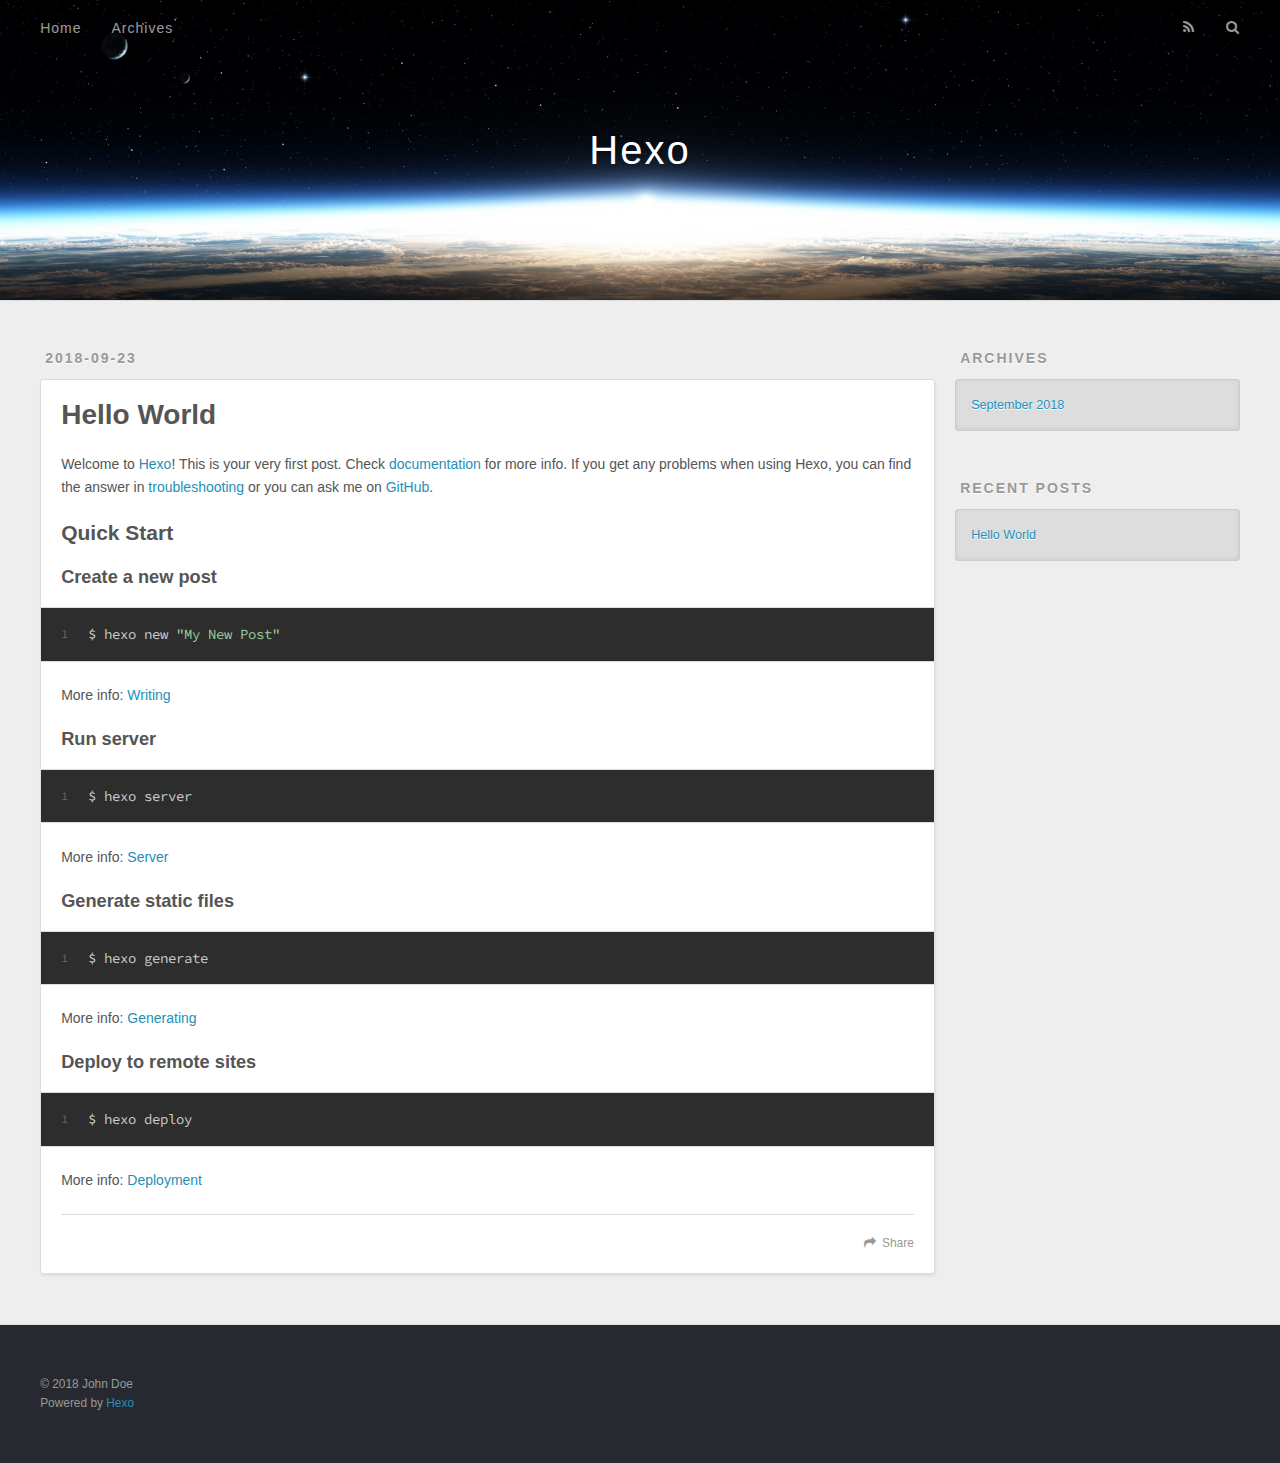
==== index.html @ a14457b1 "Site updated: 2018-09-23 22:00:10" ====
<!DOCTYPE html>
<html>
<head>
  <meta charset="utf-8">
  

  
  <title>Hexo</title>
  <meta name="viewport" content="width=device-width, initial-scale=1, maximum-scale=1">
  <meta property="og:type" content="website">
<meta property="og:title" content="Hexo">
<meta property="og:url" content="http://yoursite.com/index.html">
<meta property="og:site_name" content="Hexo">
<meta property="og:locale" content="default">
<meta name="twitter:card" content="summary">
<meta name="twitter:title" content="Hexo">
  
    <link rel="alternate" href="/atom.xml" title="Hexo" type="application/atom+xml">
  
  
    <link rel="icon" href="/favicon.png">
  
  
    <link href="//fonts.googleapis.com/css?family=Source+Code+Pro" rel="stylesheet" type="text/css">
  
  <link rel="stylesheet" href="/css/style.css">
</head>

<body>
  <div id="container">
    <div id="wrap">
      <header id="header">
  <div id="banner"></div>
  <div id="header-outer" class="outer">
    <div id="header-title" class="inner">
      <h1 id="logo-wrap">
        <a href="/" id="logo">Hexo</a>
      </h1>
      
    </div>
    <div id="header-inner" class="inner">
      <nav id="main-nav">
        <a id="main-nav-toggle" class="nav-icon"></a>
        
          <a class="main-nav-link" href="/">Home</a>
        
          <a class="main-nav-link" href="/archives">Archives</a>
        
      </nav>
      <nav id="sub-nav">
        
          <a id="nav-rss-link" class="nav-icon" href="/atom.xml" title="RSS Feed"></a>
        
        <a id="nav-search-btn" class="nav-icon" title="Search"></a>
      </nav>
      <div id="search-form-wrap">
        <form action="//google.com/search" method="get" accept-charset="UTF-8" class="search-form"><input type="search" name="q" class="search-form-input" placeholder="Search"><button type="submit" class="search-form-submit">&#xF002;</button><input type="hidden" name="sitesearch" value="http://yoursite.com"></form>
      </div>
    </div>
  </div>
</header>
      <div class="outer">
        <section id="main">
  
    <article id="post-hello-world" class="article article-type-post" itemscope itemprop="blogPost">
  <div class="article-meta">
    <a href="/2018/09/23/hello-world/" class="article-date">
  <time datetime="2018-09-23T13:52:46.932Z" itemprop="datePublished">2018-09-23</time>
</a>
    
  </div>
  <div class="article-inner">
    
    
      <header class="article-header">
        
  
    <h1 itemprop="name">
      <a class="article-title" href="/2018/09/23/hello-world/">Hello World</a>
    </h1>
  

      </header>
    
    <div class="article-entry" itemprop="articleBody">
      
        <p>Welcome to <a href="https://hexo.io/" target="_blank" rel="noopener">Hexo</a>! This is your very first post. Check <a href="https://hexo.io/docs/" target="_blank" rel="noopener">documentation</a> for more info. If you get any problems when using Hexo, you can find the answer in <a href="https://hexo.io/docs/troubleshooting.html" target="_blank" rel="noopener">troubleshooting</a> or you can ask me on <a href="https://github.com/hexojs/hexo/issues" target="_blank" rel="noopener">GitHub</a>.</p>
<h2 id="Quick-Start"><a href="#Quick-Start" class="headerlink" title="Quick Start"></a>Quick Start</h2><h3 id="Create-a-new-post"><a href="#Create-a-new-post" class="headerlink" title="Create a new post"></a>Create a new post</h3><figure class="highlight bash"><table><tr><td class="gutter"><pre><span class="line">1</span><br></pre></td><td class="code"><pre><span class="line">$ hexo new <span class="string">"My New Post"</span></span><br></pre></td></tr></table></figure>
<p>More info: <a href="https://hexo.io/docs/writing.html" target="_blank" rel="noopener">Writing</a></p>
<h3 id="Run-server"><a href="#Run-server" class="headerlink" title="Run server"></a>Run server</h3><figure class="highlight bash"><table><tr><td class="gutter"><pre><span class="line">1</span><br></pre></td><td class="code"><pre><span class="line">$ hexo server</span><br></pre></td></tr></table></figure>
<p>More info: <a href="https://hexo.io/docs/server.html" target="_blank" rel="noopener">Server</a></p>
<h3 id="Generate-static-files"><a href="#Generate-static-files" class="headerlink" title="Generate static files"></a>Generate static files</h3><figure class="highlight bash"><table><tr><td class="gutter"><pre><span class="line">1</span><br></pre></td><td class="code"><pre><span class="line">$ hexo generate</span><br></pre></td></tr></table></figure>
<p>More info: <a href="https://hexo.io/docs/generating.html" target="_blank" rel="noopener">Generating</a></p>
<h3 id="Deploy-to-remote-sites"><a href="#Deploy-to-remote-sites" class="headerlink" title="Deploy to remote sites"></a>Deploy to remote sites</h3><figure class="highlight bash"><table><tr><td class="gutter"><pre><span class="line">1</span><br></pre></td><td class="code"><pre><span class="line">$ hexo deploy</span><br></pre></td></tr></table></figure>
<p>More info: <a href="https://hexo.io/docs/deployment.html" target="_blank" rel="noopener">Deployment</a></p>

      
    </div>
    <footer class="article-footer">
      <a data-url="http://yoursite.com/2018/09/23/hello-world/" data-id="cjmexevdh0000ror1f1n26hno" class="article-share-link">Share</a>
      
      
    </footer>
  </div>
  
</article>


  


</section>
        
          <aside id="sidebar">
  
    

  
    

  
    
  
    
  <div class="widget-wrap">
    <h3 class="widget-title">Archives</h3>
    <div class="widget">
      <ul class="archive-list"><li class="archive-list-item"><a class="archive-list-link" href="/archives/2018/09/">September 2018</a></li></ul>
    </div>
  </div>


  
    
  <div class="widget-wrap">
    <h3 class="widget-title">Recent Posts</h3>
    <div class="widget">
      <ul>
        
          <li>
            <a href="/2018/09/23/hello-world/">Hello World</a>
          </li>
        
      </ul>
    </div>
  </div>

  
</aside>
        
      </div>
      <footer id="footer">
  
  <div class="outer">
    <div id="footer-info" class="inner">
      &copy; 2018 John Doe<br>
      Powered by <a href="http://hexo.io/" target="_blank">Hexo</a>
    </div>
  </div>
</footer>
    </div>
    <nav id="mobile-nav">
  
    <a href="/" class="mobile-nav-link">Home</a>
  
    <a href="/archives" class="mobile-nav-link">Archives</a>
  
</nav>
    

<script src="//ajax.googleapis.com/ajax/libs/jquery/2.0.3/jquery.min.js"></script>


  <link rel="stylesheet" href="/fancybox/jquery.fancybox.css">
  <script src="/fancybox/jquery.fancybox.pack.js"></script>


<script src="/js/script.js"></script>



  </div>
</body>
</html>
---- css/style.css ----
body {
  width: 100%;
}
body:before,
body:after {
  content: "";
  display: table;
}
body:after {
  clear: both;
}
html,
body,
div,
span,
applet,
object,
iframe,
h1,
h2,
h3,
h4,
h5,
h6,
p,
blockquote,
pre,
a,
abbr,
acronym,
address,
big,
cite,
code,
del,
dfn,
em,
img,
ins,
kbd,
q,
s,
samp,
small,
strike,
strong,
sub,
sup,
tt,
var,
dl,
dt,
dd,
ol,
ul,
li,
fieldset,
form,
label,
legend,
table,
caption,
tbody,
tfoot,
thead,
tr,
th,
td {
  margin: 0;
  padding: 0;
  border: 0;
  outline: 0;
  font-weight: inherit;
  font-style: inherit;
  font-family: inherit;
  font-size: 100%;
  vertical-align: baseline;
}
body {
  line-height: 1;
  color: #000;
  background: #fff;
}
ol,
ul {
  list-style: none;
}
table {
  border-collapse: separate;
  border-spacing: 0;
  vertical-align: middle;
}
caption,
th,
td {
  text-align: left;
  font-weight: normal;
  vertical-align: middle;
}
a img {
  border: none;
}
input,
button {
  margin: 0;
  padding: 0;
}
input::-moz-focus-inner,
button::-moz-focus-inner {
  border: 0;
  padding: 0;
}
@font-face {
  font-family: FontAwesome;
  font-style: normal;
  font-weight: normal;
  src: url("fonts/fontawesome-webfont.eot?v=#4.0.3");
  src: url("fonts/fontawesome-webfont.eot?#iefix&v=#4.0.3") format("embedded-opentype"), url("fonts/fontawesome-webfont.woff?v=#4.0.3") format("woff"), url("fonts/fontawesome-webfont.ttf?v=#4.0.3") format("truetype"), url("fonts/fontawesome-webfont.svg#fontawesomeregular?v=#4.0.3") format("svg");
}
html,
body,
#container {
  height: 100%;
}
body {
  background: #eee;
  font: 14px -apple-system, BlinkMacSystemFont, "Segoe UI", "Roboto", "Oxygen", "Ubuntu", "Cantarell", "Fira Sans", "Droid Sans", "Helvetica Neue", sans-serif;
  -webkit-text-size-adjust: 100%;
}
.outer {
  max-width: 1220px;
  margin: 0 auto;
  padding: 0 20px;
}
.outer:before,
.outer:after {
  content: "";
  display: table;
}
.outer:after {
  clear: both;
}
.inner {
  display: inline;
  float: left;
  width: 98.33333333333333%;
  margin: 0 0.833333333333333%;
}
.left,
.alignleft {
  float: left;
}
.right,
.alignright {
  float: right;
}
.clear {
  clear: both;
}
#container {
  position: relative;
}
.mobile-nav-on {
  overflow: hidden;
}
#wrap {
  height: 100%;
  width: 100%;
  position: absolute;
  top: 0;
  left: 0;
  -webkit-transition: 0.2s ease-out;
  -moz-transition: 0.2s ease-out;
  -ms-transition: 0.2s ease-out;
  transition: 0.2s ease-out;
  z-index: 1;
  background: #eee;
}
.mobile-nav-on #wrap {
  left: 280px;
}
@media screen and (min-width: 768px) {
  #main {
    display: inline;
    float: left;
    width: 73.33333333333333%;
    margin: 0 0.833333333333333%;
  }
}
.article-date,
.article-category-link,
.archive-year,
.widget-title {
  text-decoration: none;
  text-transform: uppercase;
  letter-spacing: 2px;
  color: #999;
  margin-bottom: 1em;
  margin-left: 5px;
  line-height: 1em;
  text-shadow: 0 1px #fff;
  font-weight: bold;
}
.article-inner,
.archive-article-inner {
  background: #fff;
  -webkit-box-shadow: 1px 2px 3px #ddd;
  box-shadow: 1px 2px 3px #ddd;
  border: 1px solid #ddd;
  border-radius: 3px;
}
.article-entry h1,
.widget h1 {
  font-size: 2em;
}
.article-entry h2,
.widget h2 {
  font-size: 1.5em;
}
.article-entry h3,
.widget h3 {
  font-size: 1.3em;
}
.article-entry h4,
.widget h4 {
  font-size: 1.2em;
}
.article-entry h5,
.widget h5 {
  font-size: 1em;
}
.article-entry h6,
.widget h6 {
  font-size: 1em;
  color: #999;
}
.article-entry hr,
.widget hr {
  border: 1px dashed #ddd;
}
.article-entry strong,
.widget strong {
  font-weight: bold;
}
.article-entry em,
.widget em,
.article-entry cite,
.widget cite {
  font-style: italic;
}
.article-entry sup,
.widget sup,
.article-entry sub,
.widget sub {
  font-size: 0.75em;
  line-height: 0;
  position: relative;
  vertical-align: baseline;
}
.article-entry sup,
.widget sup {
  top: -0.5em;
}
.article-entry sub,
.widget sub {
  bottom: -0.2em;
}
.article-entry small,
.widget small {
  font-size: 0.85em;
}
.article-entry acronym,
.widget acronym,
.article-entry abbr,
.widget abbr {
  border-bottom: 1px dotted;
}
.article-entry ul,
.widget ul,
.article-entry ol,
.widget ol,
.article-entry dl,
.widget dl {
  margin: 0 20px;
  line-height: 1.6em;
}
.article-entry ul ul,
.widget ul ul,
.article-entry ol ul,
.widget ol ul,
.article-entry ul ol,
.widget ul ol,
.article-entry ol ol,
.widget ol ol {
  margin-top: 0;
  margin-bottom: 0;
}
.article-entry ul,
.widget ul {
  list-style: disc;
}
.article-entry ol,
.widget ol {
  list-style: decimal;
}
.article-entry dt,
.widget dt {
  font-weight: bold;
}
#header {
  height: 300px;
  position: relative;
  border-bottom: 1px solid #ddd;
}
#header:before,
#header:after {
  content: "";
  position: absolute;
  left: 0;
  right: 0;
  height: 40px;
}
#header:before {
  top: 0;
  background: -webkit-linear-gradient(rgba(0,0,0,0.2), transparent);
  background: -moz-linear-gradient(rgba(0,0,0,0.2), transparent);
  background: -ms-linear-gradient(rgba(0,0,0,0.2), transparent);
  background: linear-gradient(rgba(0,0,0,0.2), transparent);
}
#header:after {
  bottom: 0;
  background: -webkit-linear-gradient(transparent, rgba(0,0,0,0.2));
  background: -moz-linear-gradient(transparent, rgba(0,0,0,0.2));
  background: -ms-linear-gradient(transparent, rgba(0,0,0,0.2));
  background: linear-gradient(transparent, rgba(0,0,0,0.2));
}
#header-outer {
  height: 100%;
  position: relative;
}
#header-inner {
  position: relative;
  overflow: hidden;
}
#banner {
  position: absolute;
  top: 0;
  left: 0;
  width: 100%;
  height: 100%;
  background: url("images/banner.jpg") center #000;
  -webkit-background-size: cover;
  -moz-background-size: cover;
  background-size: cover;
  z-index: -1;
}
#header-title {
  text-align: center;
  height: 40px;
  position: absolute;
  top: 50%;
  left: 0;
  margin-top: -20px;
}
#logo,
#subtitle {
  text-decoration: none;
  color: #fff;
  font-weight: 300;
  text-shadow: 0 1px 4px rgba(0,0,0,0.3);
}
#logo {
  font-size: 40px;
  line-height: 40px;
  letter-spacing: 2px;
}
#subtitle {
  font-size: 16px;
  line-height: 16px;
  letter-spacing: 1px;
}
#subtitle-wrap {
  margin-top: 16px;
}
#main-nav {
  float: left;
  margin-left: -15px;
}
.nav-icon,
.main-nav-link {
  float: left;
  color: #fff;
  opacity: 0.6;
  text-decoration: none;
  text-shadow: 0 1px rgba(0,0,0,0.2);
  -webkit-transition: opacity 0.2s;
  -moz-transition: opacity 0.2s;
  -ms-transition: opacity 0.2s;
  transition: opacity 0.2s;
  display: block;
  padding: 20px 15px;
}
.nav-icon:hover,
.main-nav-link:hover {
  opacity: 1;
}
.nav-icon {
  font-family: FontAwesome;
  text-align: center;
  font-size: 14px;
  width: 14px;
  height: 14px;
  padding: 20px 15px;
  position: relative;
  cursor: pointer;
}
.main-nav-link {
  font-weight: 300;
  letter-spacing: 1px;
}
@media screen and (max-width: 479px) {
  .main-nav-link {
    display: none;
  }
}
#main-nav-toggle {
  display: none;
}
#main-nav-toggle:before {
  content: "\f0c9";
}
@media screen and (max-width: 479px) {
  #main-nav-toggle {
    display: block;
  }
}
#sub-nav {
  float: right;
  margin-right: -15px;
}
#nav-rss-link:before {
  content: "\f09e";
}
#nav-search-btn:before {
  content: "\f002";
}
#search-form-wrap {
  position: absolute;
  top: 15px;
  width: 150px;
  height: 30px;
  right: -150px;
  opacity: 0;
  -webkit-transition: 0.2s ease-out;
  -moz-transition: 0.2s ease-out;
  -ms-transition: 0.2s ease-out;
  transition: 0.2s ease-out;
}
#search-form-wrap.on {
  opacity: 1;
  right: 0;
}
@media screen and (max-width: 479px) {
  #search-form-wrap {
    width: 100%;
    right: -100%;
  }
}
.search-form {
  position: absolute;
  top: 0;
  left: 0;
  right: 0;
  background: #fff;
  padding: 5px 15px;
  border-radius: 15px;
  -webkit-box-shadow: 0 0 10px rgba(0,0,0,0.3);
  box-shadow: 0 0 10px rgba(0,0,0,0.3);
}
.search-form-input {
  border: none;
  background: none;
  color: #555;
  width: 100%;
  font: 13px -apple-system, BlinkMacSystemFont, "Segoe UI", "Roboto", "Oxygen", "Ubuntu", "Cantarell", "Fira Sans", "Droid Sans", "Helvetica Neue", sans-serif;
  outline: none;
}
.search-form-input::-webkit-search-results-decoration,
.search-form-input::-webkit-search-cancel-button {
  -webkit-appearance: none;
}
.search-form-submit {
  position: absolute;
  top: 50%;
  right: 10px;
  margin-top: -7px;
  font: 13px FontAwesome;
  border: none;
  background: none;
  color: #bbb;
  cursor: pointer;
}
.search-form-submit:hover,
.search-form-submit:focus {
  color: #777;
}
.article {
  margin: 50px 0;
}
.article-inner {
  overflow: hidden;
}
.article-meta:before,
.article-meta:after {
  content: "";
  display: table;
}
.article-meta:after {
  clear: both;
}
.article-date {
  float: left;
}
.article-category {
  float: left;
  line-height: 1em;
  color: #ccc;
  text-shadow: 0 1px #fff;
  margin-left: 8px;
}
.article-category:before {
  content: "\2022";
}
.article-category-link {
  margin: 0 12px 1em;
}
.article-header {
  padding: 20px 20px 0;
}
.article-title {
  text-decoration: none;
  font-size: 2em;
  font-weight: bold;
  color: #555;
  line-height: 1.1em;
  -webkit-transition: color 0.2s;
  -moz-transition: color 0.2s;
  -ms-transition: color 0.2s;
  transition: color 0.2s;
}
a.article-title:hover {
  color: #258fb8;
}
.article-entry {
  color: #555;
  padding: 0 20px;
}
.article-entry:before,
.article-entry:after {
  content: "";
  display: table;
}
.article-entry:after {
  clear: both;
}
.article-entry p,
.article-entry table {
  line-height: 1.6em;
  margin: 1.6em 0;
}
.article-entry h1,
.article-entry h2,
.article-entry h3,
.article-entry h4,
.article-entry h5,
.article-entry h6 {
  font-weight: bold;
}
.article-entry h1,
.article-entry h2,
.article-entry h3,
.article-entry h4,
.article-entry h5,
.article-entry h6 {
  line-height: 1.1em;
  margin: 1.1em 0;
}
.article-entry a {
  color: #258fb8;
  text-decoration: none;
}
.article-entry a:hover {
  text-decoration: underline;
}
.article-entry ul,
.article-entry ol,
.article-entry dl {
  margin-top: 1.6em;
  margin-bottom: 1.6em;
}
.article-entry img,
.article-entry video {
  max-width: 100%;
  height: auto;
  display: block;
  margin: auto;
}
.article-entry iframe {
  border: none;
}
.article-entry table {
  width: 100%;
  border-collapse: collapse;
  border-spacing: 0;
}
.article-entry th {
  font-weight: bold;
  border-bottom: 3px solid #ddd;
  padding-bottom: 0.5em;
}
.article-entry td {
  border-bottom: 1px solid #ddd;
  padding: 10px 0;
}
.article-entry blockquote {
  font-family: Georgia, "Times New Roman", serif;
  font-size: 1.4em;
  margin: 1.6em 20px;
  text-align: center;
}
.article-entry blockquote footer {
  font-size: 14px;
  margin: 1.6em 0;
  font-family: -apple-system, BlinkMacSystemFont, "Segoe UI", "Roboto", "Oxygen", "Ubuntu", "Cantarell", "Fira Sans", "Droid Sans", "Helvetica Neue", sans-serif;
}
.article-entry blockquote footer cite:before {
  content: "—";
  padding: 0 0.5em;
}
.article-entry .pullquote {
  text-align: left;
  width: 45%;
  margin: 0;
}
.article-entry .pullquote.left {
  margin-left: 0.5em;
  margin-right: 1em;
}
.article-entry .pullquote.right {
  margin-right: 0.5em;
  margin-left: 1em;
}
.article-entry .caption {
  color: #999;
  display: block;
  font-size: 0.9em;
  margin-top: 0.5em;
  position: relative;
  text-align: center;
}
.article-entry .video-container {
  position: relative;
  padding-top: 56.25%;
  height: 0;
  overflow: hidden;
}
.article-entry .video-container iframe,
.article-entry .video-container object,
.article-entry .video-container embed {
  position: absolute;
  top: 0;
  left: 0;
  width: 100%;
  height: 100%;
  margin-top: 0;
}
.article-more-link a {
  display: inline-block;
  line-height: 1em;
  padding: 6px 15px;
  border-radius: 15px;
  background: #eee;
  color: #999;
  text-shadow: 0 1px #fff;
  text-decoration: none;
}
.article-more-link a:hover {
  background: #258fb8;
  color: #fff;
  text-decoration: none;
  text-shadow: 0 1px #1e7293;
}
.article-footer {
  font-size: 0.85em;
  line-height: 1.6em;
  border-top: 1px solid #ddd;
  padding-top: 1.6em;
  margin: 0 20px 20px;
}
.article-footer:before,
.article-footer:after {
  content: "";
  display: table;
}
.article-footer:after {
  clear: both;
}
.article-footer a {
  color: #999;
  text-decoration: none;
}
.article-footer a:hover {
  color: #555;
}
.article-tag-list-item {
  float: left;
  margin-right: 10px;
}
.article-tag-list-link:before {
  content: "#";
}
.article-comment-link {
  float: right;
}
.article-comment-link:before {
  content: "\f075";
  font-family: FontAwesome;
  padding-right: 8px;
}
.article-share-link {
  cursor: pointer;
  float: right;
  margin-left: 20px;
}
.article-share-link:before {
  content: "\f064";
  font-family: FontAwesome;
  padding-right: 6px;
}
#article-nav {
  position: relative;
}
#article-nav:before,
#article-nav:after {
  content: "";
  display: table;
}
#article-nav:after {
  clear: both;
}
@media screen and (min-width: 768px) {
  #article-nav {
    margin: 50px 0;
  }
  #article-nav:before {
    width: 8px;
    height: 8px;
    position: absolute;
    top: 50%;
    left: 50%;
    margin-top: -4px;
    margin-left: -4px;
    content: "";
    border-radius: 50%;
    background: #ddd;
    -webkit-box-shadow: 0 1px 2px #fff;
    box-shadow: 0 1px 2px #fff;
  }
}
.article-nav-link-wrap {
  text-decoration: none;
  text-shadow: 0 1px #fff;
  color: #999;
  -webkit-box-sizing: border-box;
  -moz-box-sizing: border-box;
  box-sizing: border-box;
  margin-top: 50px;
  text-align: center;
  display: block;
}
.article-nav-link-wrap:hover {
  color: #555;
}
@media screen and (min-width: 768px) {
  .article-nav-link-wrap {
    width: 50%;
    margin-top: 0;
  }
}
@media screen and (min-width: 768px) {
  #article-nav-newer {
    float: left;
    text-align: right;
    padding-right: 20px;
  }
}
@media screen and (min-width: 768px) {
  #article-nav-older {
    float: right;
    text-align: left;
    padding-left: 20px;
  }
}
.article-nav-caption {
  text-transform: uppercase;
  letter-spacing: 2px;
  color: #ddd;
  line-height: 1em;
  font-weight: bold;
}
#article-nav-newer .article-nav-caption {
  margin-right: -2px;
}
.article-nav-title {
  font-size: 0.85em;
  line-height: 1.6em;
  margin-top: 0.5em;
}
.article-share-box {
  position: absolute;
  display: none;
  background: #fff;
  -webkit-box-shadow: 1px 2px 10px rgba(0,0,0,0.2);
  box-shadow: 1px 2px 10px rgba(0,0,0,0.2);
  border-radius: 3px;
  margin-left: -145px;
  overflow: hidden;
  z-index: 1;
}
.article-share-box.on {
  display: block;
}
.article-share-input {
  width: 100%;
  background: none;
  -webkit-box-sizing: border-box;
  -moz-box-sizing: border-box;
  box-sizing: border-box;
  font: 14px -apple-system, BlinkMacSystemFont, "Segoe UI", "Roboto", "Oxygen", "Ubuntu", "Cantarell", "Fira Sans", "Droid Sans", "Helvetica Neue", sans-serif;
  padding: 0 15px;
  color: #555;
  outline: none;
  border: 1px solid #ddd;
  border-radius: 3px 3px 0 0;
  height: 36px;
  line-height: 36px;
}
.article-share-links {
  background: #eee;
}
.article-share-links:before,
.article-share-links:after {
  content: "";
  display: table;
}
.article-share-links:after {
  clear: both;
}
.article-share-twitter,
.article-share-facebook,
.article-share-pinterest,
.article-share-google {
  width: 50px;
  height: 36px;
  display: block;
  float: left;
  position: relative;
  color: #999;
  text-shadow: 0 1px #fff;
}
.article-share-twitter:before,
.article-share-facebook:before,
.article-share-pinterest:before,
.article-share-google:before {
  font-size: 20px;
  font-family: FontAwesome;
  width: 20px;
  height: 20px;
  position: absolute;
  top: 50%;
  left: 50%;
  margin-top: -10px;
  margin-left: -10px;
  text-align: center;
}
.article-share-twitter:hover,
.article-share-facebook:hover,
.article-share-pinterest:hover,
.article-share-google:hover {
  color: #fff;
}
.article-share-twitter:before {
  content: "\f099";
}
.article-share-twitter:hover {
  background: #00aced;
  text-shadow: 0 1px #008abe;
}
.article-share-facebook:before {
  content: "\f09a";
}
.article-share-facebook:hover {
  background: #3b5998;
  text-shadow: 0 1px #2f477a;
}
.article-share-pinterest:before {
  content: "\f0d2";
}
.article-share-pinterest:hover {
  background: #cb2027;
  text-shadow: 0 1px #a21a1f;
}
.article-share-google:before {
  content: "\f0d5";
}
.article-share-google:hover {
  background: #dd4b39;
  text-shadow: 0 1px #be3221;
}
.article-gallery {
  background: #000;
  position: relative;
}
.article-gallery-photos {
  position: relative;
  overflow: hidden;
}
.article-gallery-img {
  display: none;
  max-width: 100%;
}
.article-gallery-img:first-child {
  display: block;
}
.article-gallery-img.loaded {
  position: absolute;
  display: block;
}
.article-gallery-img img {
  display: block;
  max-width: 100%;
  margin: 0 auto;
}
#comments {
  background: #fff;
  -webkit-box-shadow: 1px 2px 3px #ddd;
  box-shadow: 1px 2px 3px #ddd;
  padding: 20px;
  border: 1px solid #ddd;
  border-radius: 3px;
  margin: 50px 0;
}
#comments a {
  color: #258fb8;
}
.archives-wrap {
  margin: 50px 0;
}
.archives:before,
.archives:after {
  content: "";
  display: table;
}
.archives:after {
  clear: both;
}
.archive-year-wrap {
  margin-bottom: 1em;
}
.archives {
  -webkit-column-gap: 10px;
  -moz-column-gap: 10px;
  column-gap: 10px;
}
@media screen and (min-width: 480px) and (max-width: 767px) {
  .archives {
    -webkit-column-count: 2;
    -moz-column-count: 2;
    column-count: 2;
  }
}
@media screen and (min-width: 768px) {
  .archives {
    -webkit-column-count: 3;
    -moz-column-count: 3;
    column-count: 3;
  }
}
.archive-article {
  -webkit-column-break-inside: avoid;
  page-break-inside: avoid;
  overflow: hidden;
  break-inside: avoid-column;
}
.archive-article-inner {
  padding: 10px;
  margin-bottom: 15px;
}
.archive-article-title {
  text-decoration: none;
  font-weight: bold;
  color: #555;
  -webkit-transition: color 0.2s;
  -moz-transition: color 0.2s;
  -ms-transition: color 0.2s;
  transition: color 0.2s;
  line-height: 1.6em;
}
.archive-article-title:hover {
  color: #258fb8;
}
.archive-article-footer {
  margin-top: 1em;
}
.archive-article-date {
  color: #999;
  text-decoration: none;
  font-size: 0.85em;
  line-height: 1em;
  margin-bottom: 0.5em;
  display: block;
}
#page-nav {
  margin: 50px auto;
  background: #fff;
  -webkit-box-shadow: 1px 2px 3px #ddd;
  box-shadow: 1px 2px 3px #ddd;
  border: 1px solid #ddd;
  border-radius: 3px;
  text-align: center;
  color: #999;
  overflow: hidden;
}
#page-nav:before,
#page-nav:after {
  content: "";
  display: table;
}
#page-nav:after {
  clear: both;
}
#page-nav a,
#page-nav span {
  padding: 10px 20px;
  line-height: 1;
  height: 2ex;
}
#page-nav a {
  color: #999;
  text-decoration: none;
}
#page-nav a:hover {
  background: #999;
  color: #fff;
}
#page-nav .prev {
  float: left;
}
#page-nav .next {
  float: right;
}
#page-nav .page-number {
  display: inline-block;
}
@media screen and (max-width: 479px) {
  #page-nav .page-number {
    display: none;
  }
}
#page-nav .current {
  color: #555;
  font-weight: bold;
}
#page-nav .space {
  color: #ddd;
}
#footer {
  background: #262a30;
  padding: 50px 0;
  border-top: 1px solid #ddd;
  color: #999;
}
#footer a {
  color: #258fb8;
  text-decoration: none;
}
#footer a:hover {
  text-decoration: underline;
}
#footer-info {
  line-height: 1.6em;
  font-size: 0.85em;
}
.article-entry pre,
.article-entry .highlight {
  background: #2d2d2d;
  margin: 0 -20px;
  padding: 15px 20px;
  border-style: solid;
  border-color: #ddd;
  border-width: 1px 0;
  overflow: auto;
  color: #ccc;
  line-height: 22.400000000000002px;
}
.article-entry .highlight .gutter pre,
.article-entry .gist .gist-file .gist-data .line-numbers {
  color: #666;
  font-size: 0.85em;
}
.article-entry pre,
.article-entry code {
  font-family: "Source Code Pro", Consolas, Monaco, Menlo, Consolas, monospace;
}
.article-entry code {
  background: #eee;
  text-shadow: 0 1px #fff;
  padding: 0 0.3em;
}
.article-entry pre code {
  background: none;
  text-shadow: none;
  padding: 0;
}
.article-entry .highlight pre {
  border: none;
  margin: 0;
  padding: 0;
}
.article-entry .highlight table {
  margin: 0;
  width: auto;
}
.article-entry .highlight td {
  border: none;
  padding: 0;
}
.article-entry .highlight figcaption {
  font-size: 0.85em;
  color: #999;
  line-height: 1em;
  margin-bottom: 1em;
}
.article-entry .highlight figcaption:before,
.article-entry .highlight figcaption:after {
  content: "";
  display: table;
}
.article-entry .highlight figcaption:after {
  clear: both;
}
.article-entry .highlight figcaption a {
  float: right;
}
.article-entry .highlight .gutter pre {
  text-align: right;
  padding-right: 20px;
}
.article-entry .highlight .line {
  height: 22.400000000000002px;
}
.article-entry .highlight .line.marked {
  background: #515151;
}
.article-entry .gist {
  margin: 0 -20px;
  border-style: solid;
  border-color: #ddd;
  border-width: 1px 0;
  background: #2d2d2d;
  padding: 15px 20px 15px 0;
}
.article-entry .gist .gist-file {
  border: none;
  font-family: "Source Code Pro", Consolas, Monaco, Menlo, Consolas, monospace;
  margin: 0;
}
.article-entry .gist .gist-file .gist-data {
  background: none;
  border: none;
}
.article-entry .gist .gist-file .gist-data .line-numbers {
  background: none;
  border: none;
  padding: 0 20px 0 0;
}
.article-entry .gist .gist-file .gist-data .line-data {
  padding: 0 !important;
}
.article-entry .gist .gist-file .highlight {
  margin: 0;
  padding: 0;
  border: none;
}
.article-entry .gist .gist-file .gist-meta {
  background: #2d2d2d;
  color: #999;
  font: 0.85em -apple-system, BlinkMacSystemFont, "Segoe UI", "Roboto", "Oxygen", "Ubuntu", "Cantarell", "Fira Sans", "Droid Sans", "Helvetica Neue", sans-serif;
  text-shadow: 0 0;
  padding: 0;
  margin-top: 1em;
  margin-left: 20px;
}
.article-entry .gist .gist-file .gist-meta a {
  color: #258fb8;
  font-weight: normal;
}
.article-entry .gist .gist-file .gist-meta a:hover {
  text-decoration: underline;
}
pre .comment,
pre .title {
  color: #999;
}
pre .variable,
pre .attribute,
pre .tag,
pre .regexp,
pre .ruby .constant,
pre .xml .tag .title,
pre .xml .pi,
pre .xml .doctype,
pre .html .doctype,
pre .css .id,
pre .css .class,
pre .css .pseudo {
  color: #f2777a;
}
pre .number,
pre .preprocessor,
pre .built_in,
pre .literal,
pre .params,
pre .constant {
  color: #f99157;
}
pre .class,
pre .ruby .class .title,
pre .css .rules .attribute {
  color: #9c9;
}
pre .string,
pre .value,
pre .inheritance,
pre .header,
pre .ruby .symbol,
pre .xml .cdata {
  color: #9c9;
}
pre .css .hexcolor {
  color: #6cc;
}
pre .function,
pre .python .decorator,
pre .python .title,
pre .ruby .function .title,
pre .ruby .title .keyword,
pre .perl .sub,
pre .javascript .title,
pre .coffeescript .title {
  color: #69c;
}
pre .keyword,
pre .javascript .function {
  color: #c9c;
}
@media screen and (max-width: 479px) {
  #mobile-nav {
    position: absolute;
    top: 0;
    left: 0;
    width: 280px;
    height: 100%;
    background: #191919;
    border-right: 1px solid #fff;
  }
}
@media screen and (max-width: 479px) {
  .mobile-nav-link {
    display: block;
    color: #999;
    text-decoration: none;
    padding: 15px 20px;
    font-weight: bold;
  }
  .mobile-nav-link:hover {
    color: #fff;
  }
}
@media screen and (min-width: 768px) {
  #sidebar {
    display: inline;
    float: left;
    width: 23.333333333333332%;
    margin: 0 0.833333333333333%;
  }
}
.widget-wrap {
  margin: 50px 0;
}
.widget {
  color: #777;
  text-shadow: 0 1px #fff;
  background: #ddd;
  -webkit-box-shadow: 0 -1px 4px #ccc inset;
  box-shadow: 0 -1px 4px #ccc inset;
  border: 1px solid #ccc;
  padding: 15px;
  border-radius: 3px;
}
.widget a {
  color: #258fb8;
  text-decoration: none;
}
.widget a:hover {
  text-decoration: underline;
}
.widget ul ul,
.widget ol ul,
.widget dl ul,
.widget ul ol,
.widget ol ol,
.widget dl ol,
.widget ul dl,
.widget ol dl,
.widget dl dl {
  margin-left: 15px;
  list-style: disc;
}
.widget {
  line-height: 1.6em;
  word-wrap: break-word;
  font-size: 0.9em;
}
.widget ul,
.widget ol {
  list-style: none;
  margin: 0;
}
.widget ul ul,
.widget ol ul,
.widget ul ol,
.widget ol ol {
  margin: 0 20px;
}
.widget ul ul,
.widget ol ul {
  list-style: disc;
}
.widget ul ol,
.widget ol ol {
  list-style: decimal;
}
.category-list-count,
.tag-list-count,
.archive-list-count {
  padding-left: 5px;
  color: #999;
  font-size: 0.85em;
}
.category-list-count:before,
.tag-list-count:before,
.archive-list-count:before {
  content: "(";
}
.category-list-count:after,
.tag-list-count:after,
.archive-list-count:after {
  content: ")";
}
.tagcloud a {
  margin-right: 5px;
  display: inline-block;
}
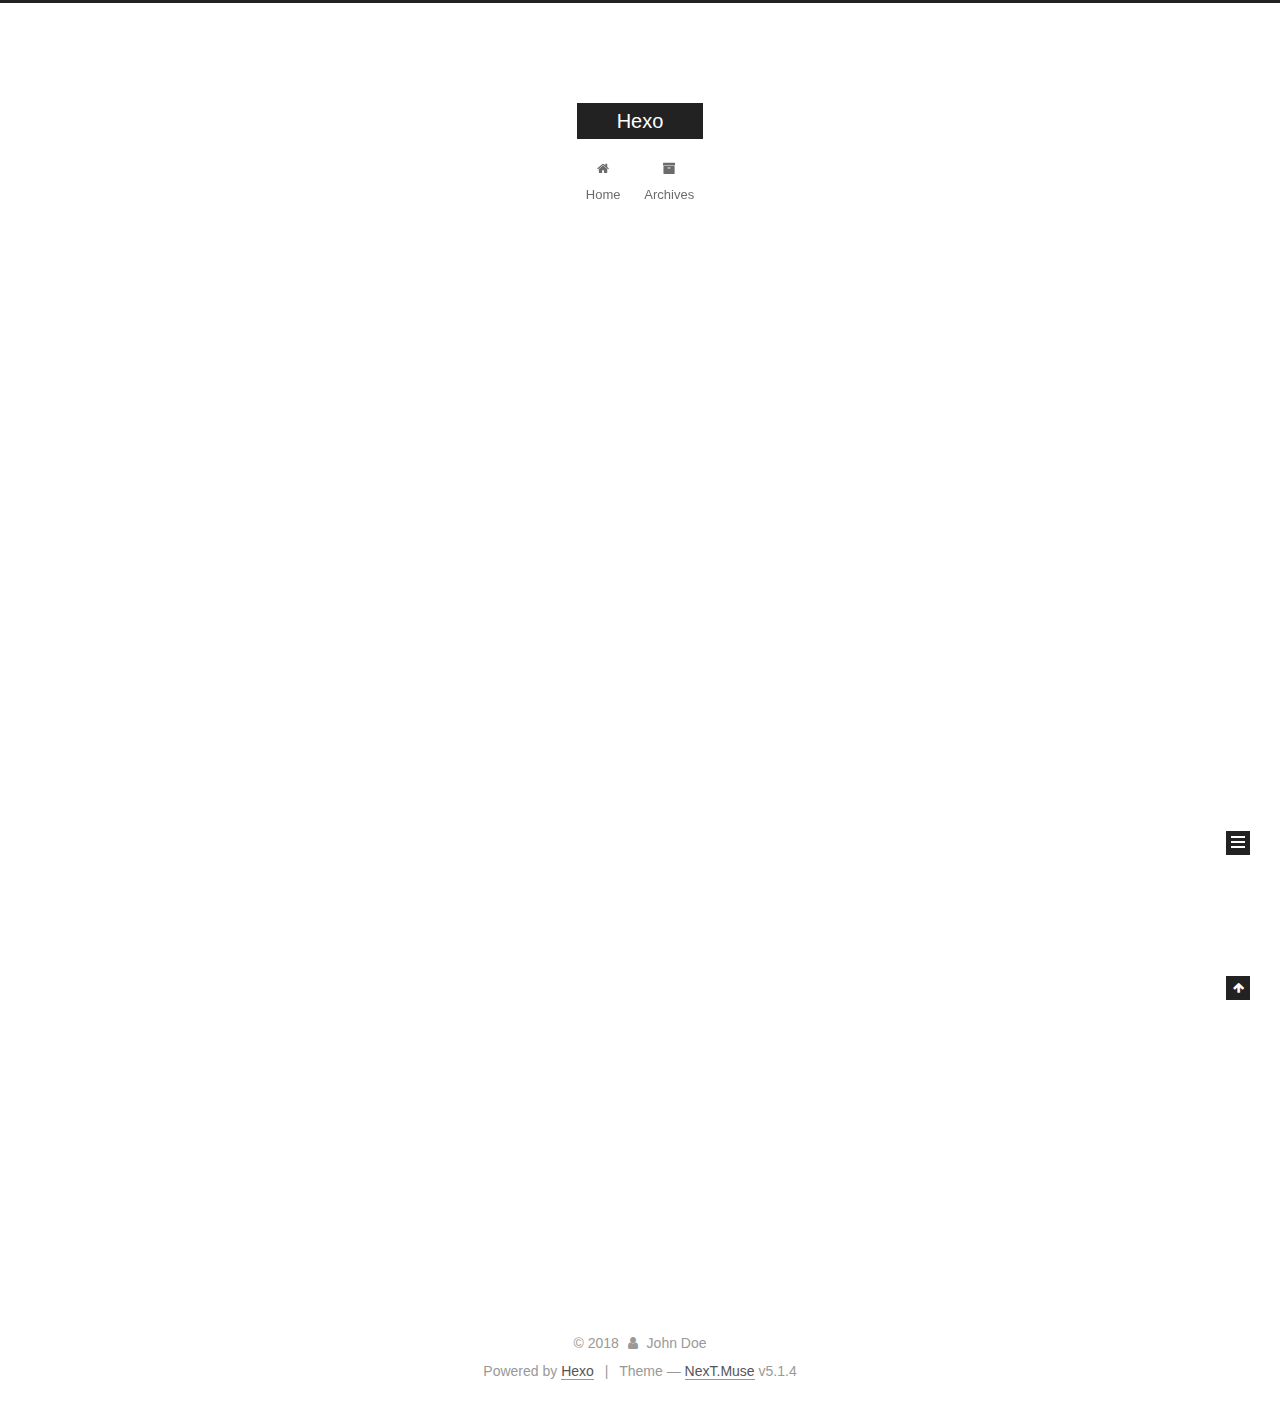
==== commit d03ffd1e: "Site updated: 2018-09-23 22:51:25" ====
--- a/index.html
+++ b/index.html
@@ -1,90 +1,306 @@
 <!DOCTYPE html>
-<html>
+
+
+
+  
+
+
+<html class="theme-next muse use-motion" lang="">
 <head>
-  <meta charset="utf-8">
-  
-
-  
-  <title>Hexo</title>
-  <meta name="viewport" content="width=device-width, initial-scale=1, maximum-scale=1">
-  <meta property="og:type" content="website">
+  <meta charset="UTF-8"/>
+<meta http-equiv="X-UA-Compatible" content="IE=edge" />
+<meta name="viewport" content="width=device-width, initial-scale=1, maximum-scale=1"/>
+<meta name="theme-color" content="#222">
+
+
+
+
+
+
+
+
+
+<meta http-equiv="Cache-Control" content="no-transform" />
+<meta http-equiv="Cache-Control" content="no-siteapp" />
+
+
+
+
+
+
+
+
+
+
+
+
+
+
+
+
+  
+  
+  <link href="/lib/fancybox/source/jquery.fancybox.css?v=2.1.5" rel="stylesheet" type="text/css" />
+
+
+
+
+
+
+
+<link href="/lib/font-awesome/css/font-awesome.min.css?v=4.6.2" rel="stylesheet" type="text/css" />
+
+<link href="/css/main.css?v=5.1.4" rel="stylesheet" type="text/css" />
+
+
+  <link rel="apple-touch-icon" sizes="180x180" href="/images/apple-touch-icon-next.png?v=5.1.4">
+
+
+  <link rel="icon" type="image/png" sizes="32x32" href="/images/favicon-32x32-next.png?v=5.1.4">
+
+
+  <link rel="icon" type="image/png" sizes="16x16" href="/images/favicon-16x16-next.png?v=5.1.4">
+
+
+  <link rel="mask-icon" href="/images/logo.svg?v=5.1.4" color="#222">
+
+
+
+
+
+  <meta name="keywords" content="Hexo, NexT" />
+
+
+
+
+
+
+
+
+
+
+<meta property="og:type" content="website">
 <meta property="og:title" content="Hexo">
 <meta property="og:url" content="http://yoursite.com/index.html">
 <meta property="og:site_name" content="Hexo">
 <meta property="og:locale" content="default">
 <meta name="twitter:card" content="summary">
 <meta name="twitter:title" content="Hexo">
-  
-    <link rel="alternate" href="/atom.xml" title="Hexo" type="application/atom+xml">
-  
-  
-    <link rel="icon" href="/favicon.png">
-  
-  
-    <link href="//fonts.googleapis.com/css?family=Source+Code+Pro" rel="stylesheet" type="text/css">
-  
-  <link rel="stylesheet" href="/css/style.css">
+
+
+
+<script type="text/javascript" id="hexo.configurations">
+  var NexT = window.NexT || {};
+  var CONFIG = {
+    root: '/',
+    scheme: 'Muse',
+    version: '5.1.4',
+    sidebar: {"position":"left","display":"post","offset":12,"b2t":false,"scrollpercent":false,"onmobile":false},
+    fancybox: true,
+    tabs: true,
+    motion: {"enable":true,"async":false,"transition":{"post_block":"fadeIn","post_header":"slideDownIn","post_body":"slideDownIn","coll_header":"slideLeftIn","sidebar":"slideUpIn"}},
+    duoshuo: {
+      userId: '0',
+      author: 'Author'
+    },
+    algolia: {
+      applicationID: '',
+      apiKey: '',
+      indexName: '',
+      hits: {"per_page":10},
+      labels: {"input_placeholder":"Search for Posts","hits_empty":"We didn't find any results for the search: ${query}","hits_stats":"${hits} results found in ${time} ms"}
+    }
+  };
+</script>
+
+
+
+  <link rel="canonical" href="http://yoursite.com/"/>
+
+
+
+
+
+  <title>Hexo</title>
+  
+
+
+
+
+
+
+
+
 </head>
 
-<body>
-  <div id="container">
-    <div id="wrap">
-      <header id="header">
-  <div id="banner"></div>
-  <div id="header-outer" class="outer">
-    <div id="header-title" class="inner">
-      <h1 id="logo-wrap">
-        <a href="/" id="logo">Hexo</a>
-      </h1>
-      
+<body itemscope itemtype="http://schema.org/WebPage" lang="default">
+
+  
+  
+    
+  
+
+  <div class="container sidebar-position-left 
+  page-home">
+    <div class="headband"></div>
+
+    <header id="header" class="header" itemscope itemtype="http://schema.org/WPHeader">
+      <div class="header-inner"><div class="site-brand-wrapper">
+  <div class="site-meta ">
+    
+
+    <div class="custom-logo-site-title">
+      <a href="/"  class="brand" rel="start">
+        <span class="logo-line-before"><i></i></span>
+        <span class="site-title">Hexo</span>
+        <span class="logo-line-after"><i></i></span>
+      </a>
     </div>
-    <div id="header-inner" class="inner">
-      <nav id="main-nav">
-        <a id="main-nav-toggle" class="nav-icon"></a>
-        
-          <a class="main-nav-link" href="/">Home</a>
-        
-          <a class="main-nav-link" href="/archives">Archives</a>
-        
-      </nav>
-      <nav id="sub-nav">
-        
-          <a id="nav-rss-link" class="nav-icon" href="/atom.xml" title="RSS Feed"></a>
-        
-        <a id="nav-search-btn" class="nav-icon" title="Search"></a>
-      </nav>
-      <div id="search-form-wrap">
-        <form action="//google.com/search" method="get" accept-charset="UTF-8" class="search-form"><input type="search" name="q" class="search-form-input" placeholder="Search"><button type="submit" class="search-form-submit">&#xF002;</button><input type="hidden" name="sitesearch" value="http://yoursite.com"></form>
-      </div>
-    </div>
+      
+        <p class="site-subtitle"></p>
+      
   </div>
-</header>
-      <div class="outer">
-        <section id="main">
-  
-    <article id="post-hello-world" class="article article-type-post" itemscope itemprop="blogPost">
-  <div class="article-meta">
-    <a href="/2018/09/23/hello-world/" class="article-date">
-  <time datetime="2018-09-23T13:52:46.932Z" itemprop="datePublished">2018-09-23</time>
-</a>
-    
+
+  <div class="site-nav-toggle">
+    <button>
+      <span class="btn-bar"></span>
+      <span class="btn-bar"></span>
+      <span class="btn-bar"></span>
+    </button>
   </div>
-  <div class="article-inner">
-    
-    
-      <header class="article-header">
-        
-  
-    <h1 itemprop="name">
-      <a class="article-title" href="/2018/09/23/hello-world/">Hello World</a>
-    </h1>
-  
-
+</div>
+
+<nav class="site-nav">
+  
+
+  
+    <ul id="menu" class="menu">
+      
+        
+        <li class="menu-item menu-item-home">
+          <a href="/" rel="section">
+            
+              <i class="menu-item-icon fa fa-fw fa-home"></i> <br />
+            
+            Home
+          </a>
+        </li>
+      
+        
+        <li class="menu-item menu-item-archives">
+          <a href="/archives/" rel="section">
+            
+              <i class="menu-item-icon fa fa-fw fa-archive"></i> <br />
+            
+            Archives
+          </a>
+        </li>
+      
+
+      
+    </ul>
+  
+
+  
+</nav>
+
+
+
+ </div>
+    </header>
+
+    <main id="main" class="main">
+      <div class="main-inner">
+        <div class="content-wrap">
+          <div id="content" class="content">
+            
+  <section id="posts" class="posts-expand">
+    
+      
+
+  
+
+  
+  
+  
+
+  <article class="post post-type-normal" itemscope itemtype="http://schema.org/Article">
+  
+  
+  
+  <div class="post-block">
+    <link itemprop="mainEntityOfPage" href="http://yoursite.com/2018/09/23/hello-world/">
+
+    <span hidden itemprop="author" itemscope itemtype="http://schema.org/Person">
+      <meta itemprop="name" content="John Doe">
+      <meta itemprop="description" content="">
+      <meta itemprop="image" content="/images/avatar.gif">
+    </span>
+
+    <span hidden itemprop="publisher" itemscope itemtype="http://schema.org/Organization">
+      <meta itemprop="name" content="Hexo">
+    </span>
+
+    
+      <header class="post-header">
+
+        
+        
+          <h1 class="post-title" itemprop="name headline">
+                
+                <a class="post-title-link" href="/2018/09/23/hello-world/" itemprop="url">Hello World</a></h1>
+        
+
+        <div class="post-meta">
+          <span class="post-time">
+            
+              <span class="post-meta-item-icon">
+                <i class="fa fa-calendar-o"></i>
+              </span>
+              
+                <span class="post-meta-item-text">Posted on</span>
+              
+              <time title="Post created" itemprop="dateCreated datePublished" datetime="2018-09-23T21:52:46+08:00">
+                2018-09-23
+              </time>
+            
+
+            
+
+            
+          </span>
+
+          
+
+          
+            
+          
+
+          
+          
+
+          
+
+          
+
+          
+
+        </div>
       </header>
     
-    <div class="article-entry" itemprop="articleBody">
-      
-        <p>Welcome to <a href="https://hexo.io/" target="_blank" rel="noopener">Hexo</a>! This is your very first post. Check <a href="https://hexo.io/docs/" target="_blank" rel="noopener">documentation</a> for more info. If you get any problems when using Hexo, you can find the answer in <a href="https://hexo.io/docs/troubleshooting.html" target="_blank" rel="noopener">troubleshooting</a> or you can ask me on <a href="https://github.com/hexojs/hexo/issues" target="_blank" rel="noopener">GitHub</a>.</p>
+
+    
+    
+    
+    <div class="post-body" itemprop="articleBody">
+
+      
+      
+
+      
+        
+          
+            <p>Welcome to <a href="https://hexo.io/" target="_blank" rel="noopener">Hexo</a>! This is your very first post. Check <a href="https://hexo.io/docs/" target="_blank" rel="noopener">documentation</a> for more info. If you get any problems when using Hexo, you can find the answer in <a href="https://hexo.io/docs/troubleshooting.html" target="_blank" rel="noopener">troubleshooting</a> or you can ask me on <a href="https://github.com/hexojs/hexo/issues" target="_blank" rel="noopener">GitHub</a>.</p>
 <h2 id="Quick-Start"><a href="#Quick-Start" class="headerlink" title="Quick Start"></a>Quick Start</h2><h3 id="Create-a-new-post"><a href="#Create-a-new-post" class="headerlink" title="Create a new post"></a>Create a new post</h3><figure class="highlight bash"><table><tr><td class="gutter"><pre><span class="line">1</span><br></pre></td><td class="code"><pre><span class="line">$ hexo new <span class="string">"My New Post"</span></span><br></pre></td></tr></table></figure>
 <p>More info: <a href="https://hexo.io/docs/writing.html" target="_blank" rel="noopener">Writing</a></p>
 <h3 id="Run-server"><a href="#Run-server" class="headerlink" title="Run server"></a>Run server</h3><figure class="highlight bash"><table><tr><td class="gutter"><pre><span class="line">1</span><br></pre></td><td class="code"><pre><span class="line">$ hexo server</span><br></pre></td></tr></table></figure>
@@ -94,91 +310,307 @@
 <h3 id="Deploy-to-remote-sites"><a href="#Deploy-to-remote-sites" class="headerlink" title="Deploy to remote sites"></a>Deploy to remote sites</h3><figure class="highlight bash"><table><tr><td class="gutter"><pre><span class="line">1</span><br></pre></td><td class="code"><pre><span class="line">$ hexo deploy</span><br></pre></td></tr></table></figure>
 <p>More info: <a href="https://hexo.io/docs/deployment.html" target="_blank" rel="noopener">Deployment</a></p>
 
+          
+        
       
     </div>
-    <footer class="article-footer">
-      <a data-url="http://yoursite.com/2018/09/23/hello-world/" data-id="cjmexevdh0000ror1f1n26hno" class="article-share-link">Share</a>
-      
+    
+    
+    
+
+    
+
+    
+
+    
+
+    <footer class="post-footer">
+      
+
+      
+
+      
+
+      
+      
+        <div class="post-eof"></div>
       
     </footer>
   </div>
   
-</article>
-
-
-  
-
-
-</section>
-        
-          <aside id="sidebar">
-  
-    
-
-  
-    
-
-  
-    
-  
-    
-  <div class="widget-wrap">
-    <h3 class="widget-title">Archives</h3>
-    <div class="widget">
-      <ul class="archive-list"><li class="archive-list-item"><a class="archive-list-link" href="/archives/2018/09/">September 2018</a></li></ul>
+  
+  
+  </article>
+
+
+    
+  </section>
+
+  
+
+
+          </div>
+          
+
+
+          
+
+        </div>
+        
+          
+  
+  <div class="sidebar-toggle">
+    <div class="sidebar-toggle-line-wrap">
+      <span class="sidebar-toggle-line sidebar-toggle-line-first"></span>
+      <span class="sidebar-toggle-line sidebar-toggle-line-middle"></span>
+      <span class="sidebar-toggle-line sidebar-toggle-line-last"></span>
     </div>
   </div>
 
-
-  
-    
-  <div class="widget-wrap">
-    <h3 class="widget-title">Recent Posts</h3>
-    <div class="widget">
-      <ul>
-        
-          <li>
-            <a href="/2018/09/23/hello-world/">Hello World</a>
-          </li>
-        
-      </ul>
+  <aside id="sidebar" class="sidebar">
+    
+    <div class="sidebar-inner">
+
+      
+
+      
+
+      <section class="site-overview-wrap sidebar-panel sidebar-panel-active">
+        <div class="site-overview">
+          <div class="site-author motion-element" itemprop="author" itemscope itemtype="http://schema.org/Person">
+            
+              <p class="site-author-name" itemprop="name">John Doe</p>
+              <p class="site-description motion-element" itemprop="description"></p>
+          </div>
+
+          <nav class="site-state motion-element">
+
+            
+              <div class="site-state-item site-state-posts">
+              
+                <a href="/archives/">
+              
+                  <span class="site-state-item-count">1</span>
+                  <span class="site-state-item-name">posts</span>
+                </a>
+              </div>
+            
+
+            
+
+            
+
+          </nav>
+
+          
+
+          
+
+          
+          
+
+          
+          
+
+          
+
+        </div>
+      </section>
+
+      
+
+      
+
     </div>
+  </aside>
+
+
+        
+      </div>
+    </main>
+
+    <footer id="footer" class="footer">
+      <div class="footer-inner">
+        <div class="copyright">&copy; <span itemprop="copyrightYear">2018</span>
+  <span class="with-love">
+    <i class="fa fa-user"></i>
+  </span>
+  <span class="author" itemprop="copyrightHolder">John Doe</span>
+
+  
+</div>
+
+
+  <div class="powered-by">Powered by <a class="theme-link" target="_blank" href="https://hexo.io">Hexo</a></div>
+
+
+
+  <span class="post-meta-divider">|</span>
+
+
+
+  <div class="theme-info">Theme &mdash; <a class="theme-link" target="_blank" href="https://github.com/iissnan/hexo-theme-next">NexT.Muse</a> v5.1.4</div>
+
+
+
+
+        
+
+
+
+
+
+
+
+        
+      </div>
+    </footer>
+
+    
+      <div class="back-to-top">
+        <i class="fa fa-arrow-up"></i>
+        
+      </div>
+    
+
+    
+
   </div>
 
   
-</aside>
-        
-      </div>
-      <footer id="footer">
-  
-  <div class="outer">
-    <div id="footer-info" class="inner">
-      &copy; 2018 John Doe<br>
-      Powered by <a href="http://hexo.io/" target="_blank">Hexo</a>
-    </div>
-  </div>
-</footer>
-    </div>
-    <nav id="mobile-nav">
-  
-    <a href="/" class="mobile-nav-link">Home</a>
-  
-    <a href="/archives" class="mobile-nav-link">Archives</a>
-  
-</nav>
-    
-
-<script src="//ajax.googleapis.com/ajax/libs/jquery/2.0.3/jquery.min.js"></script>
-
-
-  <link rel="stylesheet" href="/fancybox/jquery.fancybox.css">
-  <script src="/fancybox/jquery.fancybox.pack.js"></script>
-
-
-<script src="/js/script.js"></script>
-
-
-
-  </div>
+
+<script type="text/javascript">
+  if (Object.prototype.toString.call(window.Promise) !== '[object Function]') {
+    window.Promise = null;
+  }
+</script>
+
+
+
+
+
+
+
+
+
+  
+
+
+
+
+
+
+
+
+
+
+
+
+  
+  
+    <script type="text/javascript" src="/lib/jquery/index.js?v=2.1.3"></script>
+  
+
+  
+  
+    <script type="text/javascript" src="/lib/fastclick/lib/fastclick.min.js?v=1.0.6"></script>
+  
+
+  
+  
+    <script type="text/javascript" src="/lib/jquery_lazyload/jquery.lazyload.js?v=1.9.7"></script>
+  
+
+  
+  
+    <script type="text/javascript" src="/lib/velocity/velocity.min.js?v=1.2.1"></script>
+  
+
+  
+  
+    <script type="text/javascript" src="/lib/velocity/velocity.ui.min.js?v=1.2.1"></script>
+  
+
+  
+  
+    <script type="text/javascript" src="/lib/fancybox/source/jquery.fancybox.pack.js?v=2.1.5"></script>
+  
+
+
+  
+
+
+  <script type="text/javascript" src="/js/src/utils.js?v=5.1.4"></script>
+
+  <script type="text/javascript" src="/js/src/motion.js?v=5.1.4"></script>
+
+
+
+  
+  
+
+  
+
+  
+
+
+  <script type="text/javascript" src="/js/src/bootstrap.js?v=5.1.4"></script>
+
+
+
+  
+
+
+  
+
+
+
+
+	
+
+
+
+
+
+  
+
+
+
+
+
+  
+
+
+
+
+
+
+
+
+
+
+
+
+  
+
+
+
+
+
+  
+
+  
+
+  
+
+  
+  
+
+  
+
+  
+
+  
+
 </body>
-</html>+</html>
--- a/css/main.css
+++ b/css/main.css
@@ -0,0 +1,2662 @@
+/* normalize.css v3.0.2 | MIT License | git.io/normalize */
+html {
+  font-family: sans-serif; /* 1 */
+  -ms-text-size-adjust: 100%; /* 2 */
+  -webkit-text-size-adjust: 100%; /* 2 */
+}
+body {
+  margin: 0;
+}
+article,
+aside,
+details,
+figcaption,
+figure,
+footer,
+header,
+hgroup,
+main,
+menu,
+nav,
+section,
+summary {
+  display: block;
+}
+audio,
+canvas,
+progress,
+video {
+  display: inline-block; /* 1 */
+  vertical-align: baseline; /* 2 */
+}
+audio:not([controls]) {
+  display: none;
+  height: 0;
+}
+[hidden],
+template {
+  display: none;
+}
+a {
+  background-color: transparent;
+}
+a:active,
+a:hover {
+  outline: 0;
+}
+abbr[title] {
+  border-bottom: 1px dotted;
+}
+b,
+strong {
+  font-weight: bold;
+}
+dfn {
+  font-style: italic;
+}
+h1 {
+  font-size: 2em;
+  margin: 0.67em 0;
+}
+mark {
+  background: #ff0;
+  color: #000;
+}
+small {
+  font-size: 80%;
+}
+sub,
+sup {
+  font-size: 75%;
+  line-height: 0;
+  position: relative;
+  vertical-align: baseline;
+}
+sup {
+  top: -0.5em;
+}
+sub {
+  bottom: -0.25em;
+}
+img {
+  border: 0;
+}
+svg:not(:root) {
+  overflow: hidden;
+}
+figure {
+  margin: 1em 40px;
+}
+hr {
+  -moz-box-sizing: content-box;
+  box-sizing: content-box;
+  height: 0;
+}
+pre {
+  overflow: auto;
+}
+code,
+kbd,
+pre,
+samp {
+  font-family: monospace, monospace;
+  font-size: 1em;
+}
+button,
+input,
+optgroup,
+select,
+textarea {
+  color: inherit; /* 1 */
+  font: inherit; /* 2 */
+  margin: 0; /* 3 */
+}
+button {
+  overflow: visible;
+}
+button,
+select {
+  text-transform: none;
+}
+button,
+html input[type="button"],
+input[type="reset"],
+input[type="submit"] {
+  -webkit-appearance: button; /* 2 */
+  cursor: pointer; /* 3 */
+}
+button[disabled],
+html input[disabled] {
+  cursor: default;
+}
+button::-moz-focus-inner,
+input::-moz-focus-inner {
+  border: 0;
+  padding: 0;
+}
+input {
+  line-height: normal;
+}
+input[type="checkbox"],
+input[type="radio"] {
+  box-sizing: border-box; /* 1 */
+  padding: 0; /* 2 */
+}
+input[type="number"]::-webkit-inner-spin-button,
+input[type="number"]::-webkit-outer-spin-button {
+  height: auto;
+}
+input[type="search"] {
+  -webkit-appearance: textfield; /* 1 */
+  -moz-box-sizing: content-box;
+  -webkit-box-sizing: content-box; /* 2 */
+  box-sizing: content-box;
+}
+input[type="search"]::-webkit-search-cancel-button,
+input[type="search"]::-webkit-search-decoration {
+  -webkit-appearance: none;
+}
+fieldset {
+  border: 1px solid #c0c0c0;
+  margin: 0 2px;
+  padding: 0.35em 0.625em 0.75em;
+}
+legend {
+  border: 0; /* 1 */
+  padding: 0; /* 2 */
+}
+textarea {
+  overflow: auto;
+}
+optgroup {
+  font-weight: bold;
+}
+table {
+  border-collapse: collapse;
+  border-spacing: 0;
+}
+td,
+th {
+  padding: 0;
+}
+::selection {
+  background: #262a30;
+  color: #fff;
+}
+body {
+  position: relative;
+  font-family: 'Lato', "PingFang SC", "Microsoft YaHei", sans-serif;
+  font-size: 14px;
+  line-height: 2;
+  color: #555;
+  background: #fff;
+}
+@media (max-width: 767px) {
+  body {
+    padding-right: 0 !important;
+  }
+}
+@media (min-width: 768px) and (max-width: 991px) {
+  body {
+    padding-right: 0 !important;
+  }
+}
+@media (min-width: 1600px) {
+  body {
+    font-size: 16px;
+  }
+}
+h1,
+h2,
+h3,
+h4,
+h5,
+h6 {
+  margin: 0;
+  padding: 0;
+  font-weight: bold;
+  line-height: 1.5;
+  font-family: 'Lato', "PingFang SC", "Microsoft YaHei", sans-serif;
+}
+h2,
+h3,
+h4,
+h5,
+h6 {
+  margin: 20px 0 15px;
+}
+h1 {
+  font-size: 22px;
+}
+@media (max-width: 767px) {
+  h1 {
+    font-size: 18px;
+  }
+}
+h2 {
+  font-size: 20px;
+}
+@media (max-width: 767px) {
+  h2 {
+    font-size: 16px;
+  }
+}
+h3 {
+  font-size: 18px;
+}
+@media (max-width: 767px) {
+  h3 {
+    font-size: 14px;
+  }
+}
+h4 {
+  font-size: 16px;
+}
+@media (max-width: 767px) {
+  h4 {
+    font-size: 12px;
+  }
+}
+h5 {
+  font-size: 14px;
+}
+@media (max-width: 767px) {
+  h5 {
+    font-size: 10px;
+  }
+}
+h6 {
+  font-size: 12px;
+}
+@media (max-width: 767px) {
+  h6 {
+    font-size: 8px;
+  }
+}
+p {
+  margin: 0 0 20px 0;
+}
+a {
+  color: #555;
+  text-decoration: none;
+  outline: none;
+  border-bottom: 1px solid #999;
+  word-wrap: break-word;
+}
+a:hover {
+  color: #222;
+  border-bottom-color: #222;
+}
+blockquote {
+  margin: 0;
+  padding: 0;
+}
+img {
+  display: block;
+  margin: auto;
+  max-width: 100%;
+  height: auto;
+}
+hr {
+  margin: 40px 0;
+  height: 3px;
+  border: none;
+  background-color: #ddd;
+  background-image: repeating-linear-gradient(-45deg, #fff, #fff 4px, transparent 4px, transparent 8px);
+}
+blockquote {
+  padding: 0 15px;
+  color: #666;
+  border-left: 4px solid #ddd;
+}
+blockquote cite::before {
+  content: "-";
+  padding: 0 5px;
+}
+dt {
+  font-weight: 700;
+}
+dd {
+  margin: 0;
+  padding: 0;
+}
+kbd {
+  border: 1px solid #ccc;
+  border-radius: 0.2em;
+  box-shadow: 0.1em 0.1em 0.2em rgba(0,0,0,0.1);
+  background-color: #f9f9f9;
+  font-family: inherit;
+  background-image: -webkit-linear-gradient(top, #eee, #fff, #eee);
+  padding: 0.1em 0.3em;
+  white-space: nowrap;
+}
+.text-left {
+  text-align: left;
+}
+.text-center {
+  text-align: center;
+}
+.text-right {
+  text-align: right;
+}
+.text-justify {
+  text-align: justify;
+}
+.text-nowrap {
+  white-space: nowrap;
+}
+.text-lowercase {
+  text-transform: lowercase;
+}
+.text-uppercase {
+  text-transform: uppercase;
+}
+.text-capitalize {
+  text-transform: capitalize;
+}
+.center-block {
+  display: block;
+  margin-left: auto;
+  margin-right: auto;
+}
+.clearfix:before,
+.clearfix:after {
+  content: " ";
+  display: table;
+}
+.clearfix:after {
+  clear: both;
+}
+.pullquote {
+  width: 45%;
+}
+.pullquote.left {
+  float: left;
+  margin-left: 5px;
+  margin-right: 10px;
+}
+.pullquote.right {
+  float: right;
+  margin-left: 10px;
+  margin-right: 5px;
+}
+.affix.affix.affix {
+  position: fixed;
+}
+.translation {
+  margin-top: -20px;
+  font-size: 14px;
+  color: #999;
+}
+.scrollbar-measure {
+  width: 100px;
+  height: 100px;
+  overflow: scroll;
+  position: absolute;
+  top: -9999px;
+}
+.use-motion .motion-element {
+  opacity: 0;
+}
+table {
+  margin: 20px 0;
+  width: 100%;
+  border-collapse: collapse;
+  border-spacing: 0;
+  border: 1px solid #ddd;
+  font-size: 14px;
+  table-layout: fixed;
+  word-wrap: break-all;
+}
+table>tbody>tr:nth-of-type(odd) {
+  background-color: #f9f9f9;
+}
+table>tbody>tr:hover {
+  background-color: #f5f5f5;
+}
+caption,
+th,
+td {
+  padding: 8px;
+  text-align: left;
+  vertical-align: middle;
+  font-weight: normal;
+}
+th,
+td {
+  border-bottom: 3px solid #ddd;
+  border-right: 1px solid #eee;
+}
+th {
+  padding-bottom: 10px;
+  font-weight: 700;
+}
+td {
+  border-bottom-width: 1px;
+}
+html,
+body {
+  height: 100%;
+}
+.container {
+  position: relative;
+  min-height: 100%;
+}
+.header-inner {
+  margin: 0 auto;
+  padding: 100px 0 70px;
+  width: 700px;
+}
+@media (min-width: 1600px) {
+  .container .header-inner {
+    width: 900px;
+  }
+}
+.main {
+  padding-bottom: 150px;
+}
+.main-inner {
+  margin: 0 auto;
+  width: 700px;
+}
+@media (min-width: 1600px) {
+  .container .main-inner {
+    width: 900px;
+  }
+}
+.footer {
+  position: absolute;
+  left: 0;
+  bottom: 0;
+  width: 100%;
+  min-height: 50px;
+}
+.footer-inner {
+  box-sizing: border-box;
+  margin: 20px auto;
+  width: 700px;
+}
+@media (min-width: 1600px) {
+  .container .footer-inner {
+    width: 900px;
+  }
+}
+pre,
+.highlight {
+  overflow: auto;
+  margin: 20px 0;
+  padding: 0;
+  font-size: 13px;
+  color: #4d4d4c;
+  background: #f7f7f7;
+  line-height: 1.6;
+}
+pre,
+code {
+  font-family: consolas, Menlo, "PingFang SC", "Microsoft YaHei", monospace;
+}
+code {
+  padding: 2px 4px;
+  word-wrap: break-word;
+  color: #555;
+  background: #eee;
+  border-radius: 3px;
+  font-size: 13px;
+}
+pre {
+  padding: 10px;
+}
+pre code {
+  padding: 0;
+  color: #4d4d4c;
+  background: none;
+  text-shadow: none;
+}
+.highlight {
+  border-radius: 1px;
+}
+.highlight pre {
+  border: none;
+  margin: 0;
+  padding: 10px 0;
+}
+.highlight table {
+  margin: 0;
+  width: auto;
+  border: none;
+}
+.highlight td {
+  border: none;
+  padding: 0;
+}
+.highlight figcaption {
+  font-size: 1em;
+  color: #4d4d4c;
+  line-height: 1em;
+  margin-bottom: 1em;
+}
+.highlight figcaption:before,
+.highlight figcaption:after {
+  content: " ";
+  display: table;
+}
+.highlight figcaption:after {
+  clear: both;
+}
+.highlight figcaption a {
+  float: right;
+  color: #4d4d4c;
+}
+.highlight figcaption a:hover {
+  border-bottom-color: #4d4d4c;
+}
+.highlight .gutter pre {
+  padding-left: 10px;
+  padding-right: 10px;
+  color: #869194;
+  text-align: right;
+  background-color: #eff2f3;
+}
+.highlight .code pre {
+  width: 100%;
+  padding-left: 10px;
+  padding-right: 10px;
+  background-color: #f7f7f7;
+}
+.highlight .line {
+  height: 20px;
+}
+.gutter {
+  -webkit-user-select: none;
+  -moz-user-select: none;
+  -ms-user-select: none;
+  user-select: none;
+}
+.gist table {
+  width: auto;
+}
+.gist table td {
+  border: none;
+}
+pre .deletion {
+  background: #fdd;
+}
+pre .addition {
+  background: #dfd;
+}
+pre .meta {
+  color: #8959a8;
+}
+pre .comment {
+  color: #8e908c;
+}
+pre .variable,
+pre .attribute,
+pre .tag,
+pre .regexp,
+pre .ruby .constant,
+pre .xml .tag .title,
+pre .xml .pi,
+pre .xml .doctype,
+pre .html .doctype,
+pre .css .id,
+pre .css .class,
+pre .css .pseudo {
+  color: #c82829;
+}
+pre .number,
+pre .preprocessor,
+pre .built_in,
+pre .literal,
+pre .params,
+pre .constant,
+pre .command {
+  color: #f5871f;
+}
+pre .ruby .class .title,
+pre .css .rules .attribute,
+pre .string,
+pre .value,
+pre .inheritance,
+pre .header,
+pre .ruby .symbol,
+pre .xml .cdata,
+pre .special,
+pre .number,
+pre .formula {
+  color: #718c00;
+}
+pre .title,
+pre .css .hexcolor {
+  color: #3e999f;
+}
+pre .function,
+pre .python .decorator,
+pre .python .title,
+pre .ruby .function .title,
+pre .ruby .title .keyword,
+pre .perl .sub,
+pre .javascript .title,
+pre .coffeescript .title {
+  color: #4271ae;
+}
+pre .keyword,
+pre .javascript .function {
+  color: #8959a8;
+}
+.full-image.full-image.full-image.full-image {
+  border: none;
+  max-width: 100%;
+  width: auto;
+  margin: 20px auto 25px;
+}
+@media (min-width: 992px) {
+  .full-image.full-image.full-image.full-image {
+    max-width: none;
+    width: 110%;
+    margin: 25px -5%;
+  }
+}
+.blockquote-center,
+.page-home .post-type-quote blockquote,
+.page-post-detail .post-type-quote blockquote {
+  position: relative;
+  margin: 40px 0;
+  padding: 0;
+  border-left: none;
+  text-align: center;
+}
+.blockquote-center::before,
+.page-home .post-type-quote blockquote::before,
+.page-post-detail .post-type-quote blockquote::before,
+.blockquote-center::after,
+.page-home .post-type-quote blockquote::after,
+.page-post-detail .post-type-quote blockquote::after {
+  position: absolute;
+  content: ' ';
+  display: block;
+  width: 100%;
+  height: 24px;
+  opacity: 0.2;
+  background-repeat: no-repeat;
+  background-position: 0 -6px;
+  background-size: 22px 22px;
+}
+.blockquote-center::before,
+.page-home .post-type-quote blockquote::before,
+.page-post-detail .post-type-quote blockquote::before {
+  top: -20px;
+  background-image: url("../images/quote-l.svg");
+  border-top: 1px solid #ccc;
+}
+.blockquote-center::after,
+.page-home .post-type-quote blockquote::after,
+.page-post-detail .post-type-quote blockquote::after {
+  bottom: -20px;
+  background-image: url("../images/quote-r.svg");
+  border-bottom: 1px solid #ccc;
+  background-position: 100% 8px;
+}
+.blockquote-center p,
+.page-home .post-type-quote blockquote p,
+.page-post-detail .post-type-quote blockquote p,
+.blockquote-center div,
+.page-home .post-type-quote blockquote div,
+.page-post-detail .post-type-quote blockquote div {
+  text-align: center;
+}
+.post .post-body .group-picture img {
+  box-sizing: border-box;
+  padding: 0 3px;
+  border: none;
+}
+.post .group-picture-row {
+  overflow: hidden;
+  margin-top: 6px;
+}
+.post .group-picture-row:first-child {
+  margin-top: 0;
+}
+.post .group-picture-column {
+  float: left;
+}
+.page-post-detail .post-body .group-picture-column {
+  float: none;
+  margin-top: 10px;
+  width: auto !important;
+}
+.page-post-detail .post-body .group-picture-column img {
+  margin: 0 auto;
+}
+.page-archive .group-picture-container {
+  overflow: hidden;
+}
+.page-archive .group-picture-row {
+  float: left;
+}
+.page-archive .group-picture-row:first-child {
+  margin-top: 6px;
+}
+.page-archive .group-picture-column {
+  max-width: 150px;
+  max-height: 150px;
+}
+.post-body .note {
+  position: relative;
+  padding: 15px;
+  margin-bottom: 20px;
+  border: 1px solid #eee;
+  border-left-width: 5px;
+  border-radius: 3px;
+}
+.post-body .note h2,
+.post-body .note h3,
+.post-body .note h4,
+.post-body .note h5,
+.post-body .note h6 {
+  margin-top: 0;
+  margin-bottom: 0;
+  border-bottom: initial;
+  padding-top: 0 !important;
+}
+.post-body .note p:first-child,
+.post-body .note ul:first-child,
+.post-body .note ol:first-child,
+.post-body .note table:first-child,
+.post-body .note pre:first-child,
+.post-body .note blockquote:first-child {
+  margin-top: 0;
+}
+.post-body .note p:last-child,
+.post-body .note ul:last-child,
+.post-body .note ol:last-child,
+.post-body .note table:last-child,
+.post-body .note pre:last-child,
+.post-body .note blockquote:last-child {
+  margin-bottom: 0;
+}
+.post-body .note.default {
+  border-left-color: #777;
+}
+.post-body .note.default h2,
+.post-body .note.default h3,
+.post-body .note.default h4,
+.post-body .note.default h5,
+.post-body .note.default h6 {
+  color: #777;
+}
+.post-body .note.primary {
+  border-left-color: #6f42c1;
+}
+.post-body .note.primary h2,
+.post-body .note.primary h3,
+.post-body .note.primary h4,
+.post-body .note.primary h5,
+.post-body .note.primary h6 {
+  color: #6f42c1;
+}
+.post-body .note.info {
+  border-left-color: #428bca;
+}
+.post-body .note.info h2,
+.post-body .note.info h3,
+.post-body .note.info h4,
+.post-body .note.info h5,
+.post-body .note.info h6 {
+  color: #428bca;
+}
+.post-body .note.success {
+  border-left-color: #5cb85c;
+}
+.post-body .note.success h2,
+.post-body .note.success h3,
+.post-body .note.success h4,
+.post-body .note.success h5,
+.post-body .note.success h6 {
+  color: #5cb85c;
+}
+.post-body .note.warning {
+  border-left-color: #f0ad4e;
+}
+.post-body .note.warning h2,
+.post-body .note.warning h3,
+.post-body .note.warning h4,
+.post-body .note.warning h5,
+.post-body .note.warning h6 {
+  color: #f0ad4e;
+}
+.post-body .note.danger {
+  border-left-color: #d9534f;
+}
+.post-body .note.danger h2,
+.post-body .note.danger h3,
+.post-body .note.danger h4,
+.post-body .note.danger h5,
+.post-body .note.danger h6 {
+  color: #d9534f;
+}
+.post-body .label {
+  display: inline;
+  padding: 0 2px;
+  white-space: nowrap;
+}
+.post-body .label.default {
+  background-color: #f0f0f0;
+}
+.post-body .label.primary {
+  background-color: #efe6f7;
+}
+.post-body .label.info {
+  background-color: #e5f2f8;
+}
+.post-body .label.success {
+  background-color: #e7f4e9;
+}
+.post-body .label.warning {
+  background-color: #fcf6e1;
+}
+.post-body .label.danger {
+  background-color: #fae8eb;
+}
+.post-body .tabs {
+  position: relative;
+  display: block;
+  margin-bottom: 20px;
+  padding-top: 10px;
+}
+.post-body .tabs ul.nav-tabs {
+  margin: 0;
+  padding: 0;
+  display: flex;
+  margin-bottom: -1px;
+}
+@media (max-width: 413px) {
+  .post-body .tabs ul.nav-tabs {
+    display: block;
+    margin-bottom: 5px;
+  }
+}
+.post-body .tabs ul.nav-tabs li.tab {
+  list-style-type: none !important;
+  margin: 0 0.25em 0 0;
+  border-top: 3px solid transparent;
+  border-left: 1px solid transparent;
+  border-right: 1px solid transparent;
+}
+@media (max-width: 413px) {
+  .post-body .tabs ul.nav-tabs li.tab {
+    margin: initial;
+    border-top: 1px solid transparent;
+    border-left: 3px solid transparent;
+    border-right: 1px solid transparent;
+    border-bottom: 1px solid transparent;
+  }
+}
+.post-body .tabs ul.nav-tabs li.tab a {
+  outline: 0;
+  border-bottom: initial;
+  display: block;
+  line-height: 1.8em;
+  padding: 0.25em 0.75em;
+  transition-duration: 0.2s;
+  transition-timing-function: ease-out;
+  transition-delay: 0s;
+}
+.post-body .tabs ul.nav-tabs li.tab a i {
+  width: 1.285714285714286em;
+}
+.post-body .tabs ul.nav-tabs li.tab.active {
+  border-top: 3px solid #fc6423;
+  border-left: 1px solid #ddd;
+  border-right: 1px solid #ddd;
+  background-color: #fff;
+}
+@media (max-width: 413px) {
+  .post-body .tabs ul.nav-tabs li.tab.active {
+    border-top: 1px solid #ddd;
+    border-left: 3px solid #fc6423;
+    border-right: 1px solid #ddd;
+    border-bottom: 1px solid #ddd;
+  }
+}
+.post-body .tabs ul.nav-tabs li.tab.active a {
+  cursor: default;
+  color: #555;
+}
+.post-body .tabs .tab-content {
+  background-color: #fff;
+}
+.post-body .tabs .tab-content .tab-pane {
+  border: 1px solid #ddd;
+  padding: 20px 20px 0 20px;
+}
+.post-body .tabs .tab-content .tab-pane:not(.active) {
+  display: none !important;
+}
+.post-body .tabs .tab-content .tab-pane.active {
+  display: block !important;
+}
+.btn {
+  display: inline-block;
+  padding: 0 20px;
+  font-size: 14px;
+  color: #fff;
+  background: #222;
+  border: 2px solid #222;
+  text-decoration: none;
+  border-radius: 0;
+  transition-property: background-color;
+  transition-duration: 0.2s;
+  transition-timing-function: ease-in-out;
+  transition-delay: 0s;
+  line-height: 2;
+}
+.btn:hover {
+  border-color: #222;
+  color: #222;
+  background: #fff;
+}
+.btn +.btn {
+  margin: 0 0 8px 8px;
+}
+.btn .fa-fw {
+  width: 1.285714285714286em;
+  text-align: left;
+}
+.btn-bar {
+  display: block;
+  width: 22px;
+  height: 2px;
+  background: #555;
+  border-radius: 1px;
+}
+.btn-bar+.btn-bar {
+  margin-top: 4px;
+}
+.pagination {
+  margin: 120px 0 40px;
+  text-align: center;
+  border-top: 1px solid #eee;
+}
+.page-number-basic,
+.pagination .prev,
+.pagination .next,
+.pagination .page-number,
+.pagination .space {
+  display: inline-block;
+  position: relative;
+  top: -1px;
+  margin: 0 10px;
+  padding: 0 11px;
+}
+@media (max-width: 767px) {
+  .page-number-basic,
+  .pagination .prev,
+  .pagination .next,
+  .pagination .page-number,
+  .pagination .space {
+    margin: 0 5px;
+  }
+}
+.pagination .prev,
+.pagination .next,
+.pagination .page-number {
+  border-bottom: 0;
+  border-top: 1px solid #eee;
+  transition-property: border-color;
+  transition-duration: 0.2s;
+  transition-timing-function: ease-in-out;
+  transition-delay: 0s;
+}
+.pagination .prev:hover,
+.pagination .next:hover,
+.pagination .page-number:hover {
+  border-top-color: #222;
+}
+.pagination .space {
+  padding: 0;
+  margin: 0;
+}
+.pagination .prev {
+  margin-left: 0;
+}
+.pagination .next {
+  margin-right: 0;
+}
+.pagination .page-number.current {
+  color: #fff;
+  background: #ccc;
+  border-top-color: #ccc;
+}
+@media (max-width: 767px) {
+  .pagination {
+    border-top: none;
+  }
+  .pagination .prev,
+  .pagination .next,
+  .pagination .page-number {
+    margin-bottom: 10px;
+    border-top: 0;
+    border-bottom: 1px solid #eee;
+    padding: 0 10px;
+  }
+  .pagination .prev:hover,
+  .pagination .next:hover,
+  .pagination .page-number:hover {
+    border-bottom-color: #222;
+  }
+}
+.comments {
+  margin: 60px 20px 0;
+}
+.tag-cloud {
+  text-align: center;
+}
+.tag-cloud a {
+  display: inline-block;
+  margin: 10px;
+}
+.back-to-top {
+  box-sizing: border-box;
+  position: fixed;
+  bottom: -100px;
+  right: 30px;
+  z-index: 1050;
+  padding: 0 6px;
+  width: 24px;
+  background: #222;
+  font-size: 12px;
+  opacity: 1;
+  color: #fff;
+  cursor: pointer;
+  text-align: center;
+  -webkit-transform: translateZ(0);
+  transition-property: bottom;
+  transition-duration: 0.2s;
+  transition-timing-function: ease-in-out;
+  transition-delay: 0s;
+}
+@media (min-width: 768px) and (max-width: 991px) {
+  .back-to-top {
+    display: none !important;
+  }
+}
+@media (max-width: 767px) {
+  .back-to-top {
+    display: none !important;
+  }
+}
+.back-to-top.back-to-top-on {
+  bottom: 19px;
+}
+.header {
+  background: transparent;
+}
+.header-inner {
+  position: relative;
+}
+.headband {
+  height: 3px;
+  background: #222;
+}
+.site-meta {
+  margin: 0;
+  text-align: center;
+}
+@media (max-width: 767px) {
+  .site-meta {
+    text-align: center;
+  }
+}
+.brand {
+  position: relative;
+  display: inline-block;
+  padding: 0 40px;
+  color: #fff;
+  background: #222;
+  border-bottom: none;
+}
+.brand:hover {
+  color: #fff;
+}
+.logo {
+  display: inline-block;
+  margin-right: 5px;
+  line-height: 36px;
+  vertical-align: top;
+}
+.site-title {
+  display: inline-block;
+  vertical-align: top;
+  line-height: 36px;
+  font-size: 20px;
+  font-weight: normal;
+  font-family: 'Lato', "PingFang SC", "Microsoft YaHei", sans-serif;
+}
+.site-subtitle {
+  margin-top: 10px;
+  font-size: 13px;
+  color: #999;
+}
+.use-motion .brand {
+  opacity: 0;
+}
+.use-motion .logo,
+.use-motion .site-title,
+.use-motion .site-subtitle {
+  opacity: 0;
+  position: relative;
+  top: -10px;
+}
+.site-nav-toggle {
+  display: none;
+  position: absolute;
+  top: 10px;
+  left: 10px;
+}
+@media (max-width: 767px) {
+  .site-nav-toggle {
+    display: block;
+  }
+}
+.site-nav-toggle button {
+  margin-top: 2px;
+  padding: 9px 10px;
+  background: transparent;
+  border: none;
+}
+@media (max-width: 767px) {
+  .site-nav {
+    display: none;
+    margin: 0 -10px;
+    padding: 0 10px;
+    clear: both;
+    border-top: 1px solid #ddd;
+  }
+}
+@media (min-width: 768px) and (max-width: 991px) {
+  .site-nav {
+    display: block !important;
+  }
+}
+@media (min-width: 992px) {
+  .site-nav {
+    display: block !important;
+  }
+}
+.menu {
+  margin-top: 20px;
+  padding-left: 0;
+  text-align: center;
+}
+.menu .menu-item {
+  display: inline-block;
+  margin: 0 10px;
+  list-style: none;
+}
+@media screen and (max-width: 767px) {
+  .menu .menu-item {
+    margin-top: 10px;
+  }
+}
+.menu .menu-item a {
+  display: block;
+  font-size: 13px;
+  line-height: inherit;
+  border-bottom: 1px solid transparent;
+  transition-property: border-color;
+  transition-duration: 0.2s;
+  transition-timing-function: ease-in-out;
+  transition-delay: 0s;
+}
+.menu .menu-item a:hover {
+  border-bottom-color: #222;
+}
+.menu .menu-item .fa {
+  margin-right: 5px;
+}
+.use-motion .menu-item {
+  opacity: 0;
+}
+.post-body {
+  font-family: 'Lato', "PingFang SC", "Microsoft YaHei", sans-serif;
+}
+@media (max-width: 767px) {
+  .post-body {
+    word-break: break-word;
+  }
+}
+.post-body .fancybox img {
+  display: block !important;
+  margin: 0 auto;
+  cursor: pointer;
+  cursor: zoom-in;
+  cursor: -webkit-zoom-in;
+}
+.post-body .image-caption,
+.post-body .figure .caption {
+  margin: -20px auto 15px;
+  text-align: center;
+  font-size: 14px;
+  color: #999;
+  font-weight: bold;
+  line-height: 1;
+}
+.post-sticky-flag {
+  display: inline-block;
+  font-size: 16px;
+  -ms-transform: rotate(30deg);
+  -webkit-transform: rotate(30deg);
+  -moz-transform: rotate(30deg);
+  -ms-transform: rotate(30deg);
+  -o-transform: rotate(30deg);
+  transform: rotate(30deg);
+}
+.use-motion .post-block,
+.use-motion .pagination,
+.use-motion .comments {
+  opacity: 0;
+}
+.use-motion .post-header {
+  opacity: 0;
+}
+.use-motion .post-body {
+  opacity: 0;
+}
+.use-motion .collection-title {
+  opacity: 0;
+}
+.posts-expand {
+  padding-top: 40px;
+}
+@media (max-width: 767px) {
+  .posts-expand {
+    margin: 0 20px;
+  }
+  .post-body pre .gutter pre {
+    padding-right: 10px;
+  }
+  .post-body .highlight {
+    margin-left: 0px;
+    margin-right: 0px;
+    padding: 0;
+  }
+  .post-body .highlight .gutter pre {
+    padding-right: 10px;
+  }
+}
+@media (min-width: 992px) {
+  .posts-expand .post-body {
+    text-align: justify;
+  }
+}
+.posts-expand .post-body h2,
+.posts-expand .post-body h3,
+.posts-expand .post-body h4,
+.posts-expand .post-body h5,
+.posts-expand .post-body h6 {
+  padding-top: 10px;
+}
+.posts-expand .post-body h2 .header-anchor,
+.posts-expand .post-body h3 .header-anchor,
+.posts-expand .post-body h4 .header-anchor,
+.posts-expand .post-body h5 .header-anchor,
+.posts-expand .post-body h6 .header-anchor {
+  float: right;
+  margin-left: 10px;
+  color: #ccc;
+  border-bottom-style: none;
+  visibility: hidden;
+}
+.posts-expand .post-body h2 .header-anchor:hover,
+.posts-expand .post-body h3 .header-anchor:hover,
+.posts-expand .post-body h4 .header-anchor:hover,
+.posts-expand .post-body h5 .header-anchor:hover,
+.posts-expand .post-body h6 .header-anchor:hover {
+  color: inherit;
+}
+.posts-expand .post-body h2:hover .header-anchor,
+.posts-expand .post-body h3:hover .header-anchor,
+.posts-expand .post-body h4:hover .header-anchor,
+.posts-expand .post-body h5:hover .header-anchor,
+.posts-expand .post-body h6:hover .header-anchor {
+  visibility: visible;
+}
+.posts-expand .post-body ul li {
+  list-style: circle;
+}
+.posts-expand .post-body img {
+  box-sizing: border-box;
+  margin: auto;
+  padding: 3px;
+  border: 1px solid #ddd;
+}
+.posts-expand .post-body .fancybox img {
+  margin: 0 auto 25px;
+}
+@media (max-width: 767px) {
+  .posts-collapse {
+    margin: 0 20px;
+  }
+  .posts-collapse .post-title,
+  .posts-collapse .post-meta {
+    display: block;
+    width: auto;
+    text-align: left;
+  }
+}
+.posts-collapse {
+  position: relative;
+  z-index: 1010;
+  margin-left: 55px;
+}
+.posts-collapse::after {
+  content: " ";
+  position: absolute;
+  top: 20px;
+  left: 0;
+  margin-left: -2px;
+  width: 4px;
+  height: 100%;
+  background: #f5f5f5;
+  z-index: -1;
+}
+@media (max-width: 767px) {
+  .posts-collapse {
+    margin: 0 20px;
+  }
+}
+.posts-collapse .collection-title {
+  position: relative;
+  margin: 60px 0;
+}
+.posts-collapse .collection-title h1,
+.posts-collapse .collection-title h2 {
+  margin-left: 20px;
+}
+.posts-collapse .collection-title small {
+  color: #bbb;
+  margin-left: 5px;
+}
+.posts-collapse .collection-title::before {
+  content: " ";
+  position: absolute;
+  left: 0;
+  top: 50%;
+  margin-left: -4px;
+  margin-top: -4px;
+  width: 8px;
+  height: 8px;
+  background: #bbb;
+  border-radius: 50%;
+}
+.posts-collapse .post {
+  margin: 30px 0;
+}
+.posts-collapse .post-header {
+  position: relative;
+  transition-duration: 0.2s;
+  transition-timing-function: ease-in-out;
+  transition-delay: 0s;
+  transition-property: border;
+  border-bottom: 1px dashed #ccc;
+}
+.posts-collapse .post-header::before {
+  content: " ";
+  position: absolute;
+  left: 0;
+  top: 12px;
+  width: 6px;
+  height: 6px;
+  margin-left: -4px;
+  background: #bbb;
+  border-radius: 50%;
+  border: 1px solid #fff;
+  transition-duration: 0.2s;
+  transition-timing-function: ease-in-out;
+  transition-delay: 0s;
+  transition-property: background;
+}
+.posts-collapse .post-header:hover {
+  border-bottom-color: #666;
+}
+.posts-collapse .post-header:hover::before {
+  background: #222;
+}
+.posts-collapse .post-meta {
+  position: absolute;
+  font-size: 12px;
+  left: 20px;
+  top: 5px;
+}
+.posts-collapse .post-comments-count {
+  display: none;
+}
+.posts-collapse .post-title {
+  margin-left: 60px;
+  font-size: 16px;
+  font-weight: normal;
+  line-height: inherit;
+}
+.posts-collapse .post-title::after {
+  margin-left: 3px;
+  opacity: 0.6;
+}
+.posts-collapse .post-title a {
+  color: #666;
+  border-bottom: none;
+}
+.page-home .post-type-quote .post-header,
+.page-post-detail .post-type-quote .post-header,
+.page-home .post-type-quote .post-tags,
+.page-post-detail .post-type-quote .post-tags {
+  display: none;
+}
+.posts-expand .post-title {
+  text-align: center;
+  word-break: break-word;
+  font-weight: 400;
+}
+.posts-expand .post-title-link {
+  display: inline-block;
+  position: relative;
+  color: #555;
+  border-bottom: none;
+  line-height: 1.2;
+  vertical-align: top;
+}
+.posts-expand .post-title-link::before {
+  content: "";
+  position: absolute;
+  width: 100%;
+  height: 2px;
+  bottom: 0;
+  left: 0;
+  background-color: #000;
+  visibility: hidden;
+  -webkit-transform: scaleX(0);
+  -moz-transform: scaleX(0);
+  -ms-transform: scaleX(0);
+  -o-transform: scaleX(0);
+  transform: scaleX(0);
+  transition-duration: 0.2s;
+  transition-timing-function: ease-in-out;
+  transition-delay: 0s;
+}
+.posts-expand .post-title-link:hover::before {
+  visibility: visible;
+  -webkit-transform: scaleX(1);
+  -moz-transform: scaleX(1);
+  -ms-transform: scaleX(1);
+  -o-transform: scaleX(1);
+  transform: scaleX(1);
+}
+.posts-expand .post-title-link .fa {
+  font-size: 16px;
+}
+.posts-expand .post-meta {
+  margin: 3px 0 60px 0;
+  color: #999;
+  font-family: 'Lato', "PingFang SC", "Microsoft YaHei", sans-serif;
+  font-size: 12px;
+  text-align: center;
+}
+.posts-expand .post-meta .post-category-list {
+  display: inline-block;
+  margin: 0;
+  padding: 3px;
+}
+.posts-expand .post-meta .post-category-list-link {
+  color: #999;
+}
+.posts-expand .post-meta .post-description {
+  font-size: 14px;
+  margin-top: 2px;
+}
+.post-meta-divider {
+  margin: 0 0.5em;
+}
+.post-meta-item-icon {
+  margin-right: 3px;
+}
+@media (min-width: 768px) and (max-width: 991px) {
+  .post-meta-item-icon {
+    display: inline-block;
+  }
+}
+@media (max-width: 767px) {
+  .post-meta-item-icon {
+    display: inline-block;
+  }
+}
+@media (min-width: 768px) and (max-width: 991px) {
+  .post-meta-item-text {
+    display: none;
+  }
+}
+@media (max-width: 767px) {
+  .post-meta-item-text {
+    display: none;
+  }
+}
+@media (max-width: 767px) {
+  .posts-expand .post-comments-count {
+    display: none;
+  }
+}
+.post-button {
+  margin-top: 40px;
+}
+.posts-expand .post-tags {
+  margin-top: 40px;
+  text-align: center;
+}
+.posts-expand .post-tags a {
+  display: inline-block;
+  margin-right: 10px;
+  font-size: 13px;
+}
+.post-nav {
+  display: table;
+  margin-top: 15px;
+  width: 100%;
+  border-top: 1px solid #eee;
+}
+.post-nav-divider {
+  display: table-cell;
+  width: 10%;
+}
+.post-nav-item {
+  display: table-cell;
+  padding: 10px 0 0 0;
+  width: 45%;
+  vertical-align: top;
+}
+.post-nav-item a {
+  position: relative;
+  display: block;
+  line-height: 25px;
+  font-size: 14px;
+  color: #555;
+  border-bottom: none;
+}
+.post-nav-item a:hover {
+  color: #222;
+  border-bottom: none;
+}
+.post-nav-item a:active {
+  top: 2px;
+}
+.post-nav-item .fa {
+  position: absolute;
+  top: 8px;
+  left: 0;
+  font-size: 12px;
+}
+.post-nav-next a {
+  padding-left: 15px;
+}
+.post-nav-prev {
+  text-align: right;
+}
+.post-nav-prev a {
+  padding-right: 15px;
+}
+.post-nav-prev .fa {
+  right: 0;
+  left: auto;
+}
+.posts-expand .post-eof {
+  display: block;
+  margin: 80px auto 60px;
+  width: 8%;
+  height: 1px;
+  background: #ccc;
+  text-align: center;
+}
+.post:last-child .post-eof.post-eof.post-eof {
+  display: none;
+}
+.post-gallery {
+  display: table;
+  table-layout: fixed;
+  width: 100%;
+  border-collapse: separate;
+}
+.post-gallery-row {
+  display: table-row;
+}
+.post-gallery .post-gallery-img {
+  display: table-cell;
+  text-align: center;
+  vertical-align: middle;
+  border: none;
+}
+.post-gallery .post-gallery-img img {
+  max-width: 100%;
+  max-height: 100%;
+  border: none;
+}
+.fancybox-close,
+.fancybox-close:hover {
+  border: none;
+}
+.rtl.post-body p,
+.rtl.post-body a,
+.rtl.post-body h1,
+.rtl.post-body h2,
+.rtl.post-body h3,
+.rtl.post-body h4,
+.rtl.post-body h5,
+.rtl.post-body h6,
+.rtl.post-body li,
+.rtl.post-body ul,
+.rtl.post-body ol {
+  direction: rtl;
+  font-family: UKIJ Ekran;
+}
+.rtl.post-title {
+  font-family: UKIJ Ekran;
+}
+.sidebar {
+  position: fixed;
+  right: 0;
+  top: 0;
+  bottom: 0;
+  width: 0;
+  z-index: 1040;
+  box-shadow: inset 0 2px 6px #000;
+  background: #222;
+  -webkit-transform: translateZ(0);
+}
+.sidebar a {
+  color: #999;
+  border-bottom-color: #555;
+}
+.sidebar a:hover {
+  color: #eee;
+}
+@media (min-width: 768px) and (max-width: 991px) {
+  .sidebar {
+    display: none !important;
+  }
+}
+@media (max-width: 767px) {
+  .sidebar {
+    display: none !important;
+  }
+}
+.sidebar-inner {
+  position: relative;
+  padding: 20px 10px;
+  color: #999;
+  text-align: center;
+}
+.site-overview-wrap {
+  overflow: hidden;
+}
+.site-overview {
+  overflow-y: auto;
+  overflow-x: hidden;
+}
+.sidebar-toggle {
+  position: fixed;
+  right: 30px;
+  bottom: 45px;
+  width: 14px;
+  height: 14px;
+  padding: 5px;
+  background: #222;
+  line-height: 0;
+  z-index: 1050;
+  cursor: pointer;
+  -webkit-transform: translateZ(0);
+}
+@media (min-width: 768px) and (max-width: 991px) {
+  .sidebar-toggle {
+    display: none !important;
+  }
+}
+@media (max-width: 767px) {
+  .sidebar-toggle {
+    display: none !important;
+  }
+}
+.sidebar-toggle-line {
+  position: relative;
+  display: inline-block;
+  vertical-align: top;
+  height: 2px;
+  width: 100%;
+  background: #fff;
+  margin-top: 3px;
+}
+.sidebar-toggle-line:first-child {
+  margin-top: 0;
+}
+.site-author-image {
+  display: block;
+  margin: 0 auto;
+  padding: 2px;
+  max-width: 96px;
+  height: auto;
+  border: 2px solid #333;
+}
+.site-author-name {
+  margin: 5px 0 0;
+  text-align: center;
+  color: #f5f5f5;
+  font-weight: normal;
+}
+.site-description {
+  margin-top: 5px;
+  text-align: center;
+  font-size: 14px;
+  color: #999;
+}
+.site-state {
+  overflow: hidden;
+  line-height: 1.4;
+  white-space: nowrap;
+  text-align: center;
+}
+.site-state-item {
+  display: inline-block;
+  padding: 0 15px;
+  border-left: 1px solid #333;
+}
+.site-state-item:first-child {
+  border-left: none;
+}
+.site-state-item a {
+  border-bottom: none;
+}
+.site-state-item-count {
+  display: block;
+  text-align: center;
+  color: inherit;
+  font-weight: 600;
+  font-size: 18px;
+}
+.site-state-item-name {
+  font-size: 13px;
+  color: inherit;
+}
+.feed-link {
+  margin-top: 20px;
+}
+.feed-link a {
+  display: inline-block;
+  padding: 0 15px;
+  color: #fc6423;
+  border: 1px solid #fc6423;
+  border-radius: 4px;
+}
+.feed-link a i {
+  color: #fc6423;
+  font-size: 14px;
+}
+.feed-link a:hover {
+  color: #fff;
+  background: #fc6423;
+}
+.feed-link a:hover i {
+  color: #fff;
+}
+.links-of-author {
+  margin-top: 20px;
+}
+.links-of-author a {
+  display: inline-block;
+  vertical-align: middle;
+  margin-right: 10px;
+  margin-bottom: 10px;
+  border-bottom-color: #555;
+  font-size: 13px;
+}
+.links-of-author a:before {
+  display: inline-block;
+  vertical-align: middle;
+  margin-right: 3px;
+  content: " ";
+  width: 4px;
+  height: 4px;
+  border-radius: 50%;
+  background: #ff9fff;
+}
+.links-of-blogroll {
+  font-size: 13px;
+}
+.links-of-blogroll-title {
+  margin-top: 20px;
+  font-size: 14px;
+  font-weight: 600;
+}
+.links-of-blogroll-list {
+  margin: 0;
+  padding: 0;
+  list-style: none;
+}
+.links-of-blogroll-item {
+  padding: 2px 10px;
+}
+.links-of-blogroll-item a {
+  max-width: 280px;
+  box-sizing: border-box;
+  display: inline-block;
+  overflow: hidden;
+  white-space: nowrap;
+  text-overflow: ellipsis;
+}
+.sidebar-nav {
+  margin: 0 0 20px;
+  padding-left: 0;
+}
+.sidebar-nav li {
+  display: inline-block;
+  cursor: pointer;
+  border-bottom: 1px solid transparent;
+  font-size: 14px;
+  color: #555;
+}
+.sidebar-nav li:hover {
+  color: #f5f5f5;
+}
+.page-post-detail .sidebar-nav-toc {
+  padding: 0 5px;
+}
+.page-post-detail .sidebar-nav-overview {
+  margin-left: 10px;
+}
+.sidebar-nav .sidebar-nav-active {
+  color: #87daff;
+  border-bottom-color: #87daff;
+}
+.sidebar-nav .sidebar-nav-active:hover {
+  color: #87daff;
+}
+.sidebar-panel {
+  display: none;
+}
+.sidebar-panel-active {
+  display: block;
+}
+.post-toc-empty {
+  font-size: 14px;
+  color: #666;
+}
+.post-toc-wrap {
+  overflow: hidden;
+}
+.post-toc {
+  overflow: auto;
+}
+.post-toc ol {
+  margin: 0;
+  padding: 0 2px 5px 10px;
+  text-align: left;
+  list-style: none;
+  font-size: 14px;
+}
+.post-toc ol > ol {
+  padding-left: 0;
+}
+.post-toc ol a {
+  transition-duration: 0.2s;
+  transition-timing-function: ease-in-out;
+  transition-delay: 0s;
+  transition-property: all;
+  color: #999;
+  border-bottom-color: #555;
+}
+.post-toc ol a:hover {
+  color: #ccc;
+  border-bottom-color: #ccc;
+}
+.post-toc .nav-item {
+  overflow: hidden;
+  text-overflow: ellipsis;
+  text-align: justify;
+  white-space: nowrap;
+  line-height: 1.8;
+}
+.post-toc .nav .nav-child {
+  display: none;
+}
+.post-toc .nav .active > .nav-child {
+  display: block;
+}
+.post-toc .nav .active-current > .nav-child {
+  display: block;
+}
+.post-toc .nav .active-current > .nav-child > .nav-item {
+  display: block;
+}
+.post-toc .nav .active > a {
+  color: #87daff;
+  border-bottom-color: #87daff;
+}
+.post-toc .nav .active-current > a {
+  color: #87daff;
+}
+.post-toc .nav .active-current > a:hover {
+  color: #87daff;
+}
+.footer {
+  font-size: 14px;
+  color: #999;
+}
+.footer img {
+  border: none;
+}
+.footer-inner {
+  text-align: center;
+}
+.with-love {
+  display: inline-block;
+  margin: 0 5px;
+}
+.powered-by,
+.theme-info {
+  display: inline-block;
+}
+.cc-license {
+  margin-top: 10px;
+  text-align: center;
+}
+.cc-license .cc-opacity {
+  opacity: 0.7;
+  border-bottom: none;
+}
+.cc-license .cc-opacity:hover {
+  opacity: 0.9;
+}
+.cc-license img {
+  display: inline-block;
+}
+.theme-next #ds-thread #ds-reset {
+  color: #555;
+}
+.theme-next #ds-thread #ds-reset .ds-replybox {
+  margin-bottom: 30px;
+}
+.theme-next #ds-thread #ds-reset .ds-replybox .ds-avatar,
+.theme-next #ds-reset .ds-avatar img {
+  box-shadow: none;
+}
+.theme-next #ds-thread #ds-reset .ds-textarea-wrapper {
+  border-color: #c7d4e1;
+  background: none;
+  border-top-right-radius: 3px;
+  border-top-left-radius: 3px;
+}
+.theme-next #ds-thread #ds-reset .ds-textarea-wrapper textarea {
+  height: 60px;
+}
+.theme-next #ds-reset .ds-rounded-top {
+  border-radius: 0;
+}
+.theme-next #ds-thread #ds-reset .ds-post-toolbar {
+  box-sizing: border-box;
+  border: 1px solid #c7d4e1;
+  background: #f6f8fa;
+}
+.theme-next #ds-thread #ds-reset .ds-post-options {
+  height: 40px;
+  border: none;
+  background: none;
+}
+.theme-next #ds-thread #ds-reset .ds-toolbar-buttons {
+  top: 11px;
+}
+.theme-next #ds-thread #ds-reset .ds-sync {
+  top: 5px;
+}
+.theme-next #ds-thread #ds-reset .ds-post-button {
+  top: 4px;
+  right: 5px;
+  width: 90px;
+  height: 30px;
+  border: 1px solid #c5ced7;
+  border-radius: 3px;
+  background-image: linear-gradient(#fbfbfc, #f5f7f9);
+  color: #60676d;
+}
+.theme-next #ds-thread #ds-reset .ds-post-button:hover {
+  background-position: 0 -30px;
+  color: #60676d;
+}
+.theme-next #ds-thread #ds-reset .ds-comments-info {
+  padding: 10px 0;
+}
+.theme-next #ds-thread #ds-reset .ds-sort {
+  display: none;
+}
+.theme-next #ds-thread #ds-reset li.ds-tab a.ds-current {
+  border: none;
+  background: #f6f8fa;
+  color: #60676d;
+}
+.theme-next #ds-thread #ds-reset li.ds-tab a.ds-current:hover {
+  background-color: #e9f0f7;
+  color: #60676d;
+}
+.theme-next #ds-thread #ds-reset li.ds-tab a {
+  border-radius: 2px;
+  padding: 5px;
+}
+.theme-next #ds-thread #ds-reset .ds-login-buttons p {
+  color: #999;
+  line-height: 36px;
+}
+.theme-next #ds-thread #ds-reset .ds-login-buttons .ds-service-list li {
+  height: 28px;
+}
+.theme-next #ds-thread #ds-reset .ds-service-list a {
+  background: none;
+  padding: 5px;
+  border: 1px solid;
+  border-radius: 3px;
+  text-align: center;
+}
+.theme-next #ds-thread #ds-reset .ds-service-list a:hover {
+  color: #fff;
+  background: #666;
+}
+.theme-next #ds-thread #ds-reset .ds-service-list .ds-weibo {
+  color: #fc9b00;
+  border-color: #fc9b00;
+}
+.theme-next #ds-thread #ds-reset .ds-service-list .ds-weibo:hover {
+  background: #fc9b00;
+}
+.theme-next #ds-thread #ds-reset .ds-service-list .ds-qq {
+  color: #60a3ec;
+  border-color: #60a3ec;
+}
+.theme-next #ds-thread #ds-reset .ds-service-list .ds-qq:hover {
+  background: #60a3ec;
+}
+.theme-next #ds-thread #ds-reset .ds-service-list .ds-renren {
+  color: #2e7ac4;
+  border-color: #2e7ac4;
+}
+.theme-next #ds-thread #ds-reset .ds-service-list .ds-renren:hover {
+  background: #2e7ac4;
+}
+.theme-next #ds-thread #ds-reset .ds-service-list .ds-douban {
+  color: #37994c;
+  border-color: #37994c;
+}
+.theme-next #ds-thread #ds-reset .ds-service-list .ds-douban:hover {
+  background: #37994c;
+}
+.theme-next #ds-thread #ds-reset .ds-service-list .ds-kaixin {
+  color: #fef20d;
+  border-color: #fef20d;
+}
+.theme-next #ds-thread #ds-reset .ds-service-list .ds-kaixin:hover {
+  background: #fef20d;
+}
+.theme-next #ds-thread #ds-reset .ds-service-list .ds-netease {
+  color: #f00;
+  border-color: #f00;
+}
+.theme-next #ds-thread #ds-reset .ds-service-list .ds-netease:hover {
+  background: #f00;
+}
+.theme-next #ds-thread #ds-reset .ds-service-list .ds-sohu {
+  color: #ffcb05;
+  border-color: #ffcb05;
+}
+.theme-next #ds-thread #ds-reset .ds-service-list .ds-sohu:hover {
+  background: #ffcb05;
+}
+.theme-next #ds-thread #ds-reset .ds-service-list .ds-baidu {
+  color: #2831e0;
+  border-color: #2831e0;
+}
+.theme-next #ds-thread #ds-reset .ds-service-list .ds-baidu:hover {
+  background: #2831e0;
+}
+.theme-next #ds-thread #ds-reset .ds-service-list .ds-google {
+  color: #166bec;
+  border-color: #166bec;
+}
+.theme-next #ds-thread #ds-reset .ds-service-list .ds-google:hover {
+  background: #166bec;
+}
+.theme-next #ds-thread #ds-reset .ds-service-list .ds-weixin {
+  color: #00ce0d;
+  border-color: #00ce0d;
+}
+.theme-next #ds-thread #ds-reset .ds-service-list .ds-weixin:hover {
+  background: #00ce0d;
+}
+.theme-next #ds-thread #ds-reset .ds-service-list .ds-more-services {
+  border: none;
+}
+.theme-next #ds-thread #ds-reset .ds-service-list .ds-more-services:hover {
+  background: none;
+}
+.theme-next #ds-reset .duoshuo-ua-admin {
+  display: inline-block;
+  color: #f00;
+}
+.theme-next #ds-reset .duoshuo-ua-platform,
+.theme-next #ds-reset .duoshuo-ua-browser {
+  color: #ccc;
+}
+.theme-next #ds-reset .duoshuo-ua-platform .fa,
+.theme-next #ds-reset .duoshuo-ua-browser .fa {
+  display: inline-block;
+  margin-right: 3px;
+}
+.theme-next #ds-reset .duoshuo-ua-separator {
+  display: inline-block;
+  margin-left: 5px;
+}
+.theme-next .this_ua {
+  background-color: #ccc !important;
+  border-radius: 4px;
+  padding: 0 5px !important;
+  margin: 1px 1px !important;
+  border: 1px solid #bbb !important;
+  color: #fff;
+  display: inline-block !important;
+}
+.theme-next .this_ua.admin {
+  background-color: #d9534f !important;
+  border-color: #d9534f !important;
+}
+.theme-next .this_ua.platform.iOS,
+.theme-next .this_ua.platform.Mac,
+.theme-next .this_ua.platform.Windows {
+  background-color: #39b3d7 !important;
+  border-color: #46b8da !important;
+}
+.theme-next .this_ua.platform.Linux {
+  background-color: #3a3a3a !important;
+  border-color: #1f1f1f !important;
+}
+.theme-next .this_ua.platform.Android {
+  background-color: #00c47d !important;
+  border-color: #01b171 !important;
+}
+.theme-next .this_ua.browser.Mobile,
+.theme-next .this_ua.browser.Chrome {
+  background-color: #5cb85c !important;
+  border-color: #4cae4c !important;
+}
+.theme-next .this_ua.browser.Firefox {
+  background-color: #f0ad4e !important;
+  border-color: #eea236 !important;
+}
+.theme-next .this_ua.browser.Maxthon,
+.theme-next .this_ua.browser.IE {
+  background-color: #428bca !important;
+  border-color: #357ebd !important;
+}
+.theme-next .this_ua.browser.baidu,
+.theme-next .this_ua.browser.UCBrowser,
+.theme-next .this_ua.browser.Opera {
+  background-color: #d9534f !important;
+  border-color: #d43f3a !important;
+}
+.theme-next .this_ua.browser.Android,
+.theme-next .this_ua.browser.QQBrowser {
+  background-color: #78ace9 !important;
+  border-color: #4cae4c !important;
+}
+.post-spread {
+  margin-top: 20px;
+  text-align: center;
+}
+.jiathis_style {
+  display: inline-block;
+}
+.jiathis_style a {
+  border: none;
+}
+.fa {
+  font-family: FontAwesome !important;
+}
+.post-spread {
+  margin-top: 20px;
+  text-align: center;
+}
+.bdshare-slide-button-box a {
+  border: none;
+}
+.bdsharebuttonbox {
+  display: inline-block;
+}
+.bdsharebuttonbox a {
+  border: none;
+}
+.local-search-pop-overlay {
+  position: fixed;
+  width: 100%;
+  height: 100%;
+  top: 0;
+  left: 0;
+  z-index: 2080;
+  background-color: rgba(0,0,0,0.3);
+}
+.local-search-popup {
+  display: none;
+  position: fixed;
+  top: 10%;
+  left: 50%;
+  margin-left: -350px;
+  width: 700px;
+  height: 80%;
+  padding: 0;
+  background: #fff;
+  color: #333;
+  z-index: 9999;
+  border-radius: 5px;
+}
+@media (max-width: 767px) {
+  .local-search-popup {
+    padding: 0;
+    top: 0;
+    left: 0;
+    margin: 0;
+    width: 100%;
+    height: 100%;
+    border-radius: 0;
+  }
+}
+.local-search-popup ul.search-result-list {
+  padding: 0;
+  margin: 0 5px;
+}
+.local-search-popup p.search-result {
+  border-bottom: 1px dashed #ccc;
+  padding: 5px 0;
+}
+.local-search-popup a.search-result-title {
+  font-weight: bold;
+  font-size: 16px;
+}
+.local-search-popup .search-keyword {
+  border-bottom: 1px dashed #f00;
+  font-weight: bold;
+  color: #f00;
+}
+.local-search-popup .local-search-header {
+  padding: 5px;
+  height: 36px;
+  background: #f5f5f5;
+  border-top-left-radius: 5px;
+  border-top-right-radius: 5px;
+}
+.local-search-popup #local-search-result {
+  overflow: auto;
+  position: relative;
+  padding: 5px 25px;
+  height: calc(100% - 55px);
+}
+.local-search-popup .local-search-input-wrapper {
+  display: inline-block;
+  width: calc(100% - 90px);
+  height: 36px;
+  line-height: 36px;
+  padding: 0 5px;
+}
+.local-search-popup .local-search-input-wrapper input {
+  padding: 8px 0;
+  height: 20px;
+  display: block;
+  width: 100%;
+  outline: none;
+  border: none;
+  background: transparent;
+  vertical-align: middle;
+}
+.local-search-popup .search-icon,
+.local-search-popup .popup-btn-close {
+  display: inline-block;
+  font-size: 18px;
+  color: #999;
+  height: 36px;
+  width: 18px;
+  padding-left: 10px;
+  padding-right: 10px;
+}
+.local-search-popup .search-icon {
+  float: left;
+}
+.local-search-popup .popup-btn-close {
+  border-left: 1px solid #eee;
+  float: right;
+  cursor: pointer;
+}
+.local-search-popup #no-result {
+  position: absolute;
+  left: 50%;
+  top: 50%;
+  -webkit-transform: translate(-50%, -50%);
+  -webkit-transform: translate(-50%, -50%);
+  -moz-transform: translate(-50%, -50%);
+  -ms-transform: translate(-50%, -50%);
+  -o-transform: translate(-50%, -50%);
+  transform: translate(-50%, -50%);
+  color: #ccc;
+}
+.site-uv,
+.site-pv,
+.page-pv {
+  display: inline-block;
+}
+.site-uv .busuanzi-value,
+.site-pv .busuanzi-value,
+.page-pv .busuanzi-value {
+  margin: 0 5px;
+}
+.site-uv {
+  margin-right: 10px;
+}
+.site-uv::after {
+  content: "|";
+  padding-left: 10px;
+}
+.page-archive .archive-page-counter {
+  position: relative;
+  top: 3px;
+  left: 20px;
+}
+@media (max-width: 767px) {
+  .page-archive .archive-page-counter {
+    top: 5px;
+  }
+}
+.page-archive .posts-collapse .archive-move-on {
+  position: absolute;
+  top: 11px;
+  left: 0;
+  margin-left: -6px;
+  width: 10px;
+  height: 10px;
+  opacity: 0.5;
+  background: #555;
+  border: 1px solid #fff;
+  border-radius: 50%;
+}
+.category-all-page .category-all-title {
+  text-align: center;
+}
+.category-all-page .category-all {
+  margin-top: 20px;
+}
+.category-all-page .category-list {
+  margin: 0;
+  padding: 0;
+  list-style: none;
+}
+.category-all-page .category-list-item {
+  margin: 5px 10px;
+}
+.category-all-page .category-list-count {
+  color: #bbb;
+}
+.category-all-page .category-list-count:before {
+  display: inline;
+  content: " (";
+}
+.category-all-page .category-list-count:after {
+  display: inline;
+  content: ") ";
+}
+.category-all-page .category-list-child {
+  padding-left: 10px;
+}
+#schedule ul#event-list {
+  padding-left: 30px;
+}
+#schedule ul#event-list hr {
+  margin: 20px 0 45px 0 !important;
+  background: #222;
+}
+#schedule ul#event-list hr:after {
+  display: inline-block;
+  content: 'NOW';
+  background: #222;
+  color: #fff;
+  font-weight: bold;
+  text-align: right;
+  padding: 0 5px;
+}
+#schedule ul#event-list li.event {
+  margin: 20px 0px;
+  background: #f9f9f9;
+  padding-left: 10px;
+  min-height: 40px;
+}
+#schedule ul#event-list li.event h2.event-summary {
+  margin: 0;
+  padding-bottom: 3px;
+}
+#schedule ul#event-list li.event h2.event-summary:before {
+  display: inline-block;
+  font-family: FontAwesome;
+  font-size: 8px;
+  content: '\f111';
+  vertical-align: middle;
+  margin-right: 25px;
+  color: #bbb;
+}
+#schedule ul#event-list li.event span.event-relative-time {
+  display: inline-block;
+  font-size: 12px;
+  font-weight: 400;
+  padding-left: 12px;
+  color: #bbb;
+}
+#schedule ul#event-list li.event span.event-details {
+  display: block;
+  color: #bbb;
+  margin-left: 56px;
+  padding-top: 3px;
+  padding-bottom: 6px;
+  text-indent: -24px;
+  line-height: 18px;
+}
+#schedule ul#event-list li.event span.event-details:before {
+  text-indent: 0;
+  display: inline-block;
+  width: 14px;
+  font-family: FontAwesome;
+  text-align: center;
+  margin-right: 9px;
+  color: #bbb;
+}
+#schedule ul#event-list li.event span.event-details.event-location:before {
+  content: '\f041';
+}
+#schedule ul#event-list li.event span.event-details.event-duration:before {
+  content: '\f017';
+}
+#schedule ul#event-list li.event-past {
+  background: #fcfcfc;
+}
+#schedule ul#event-list li.event-past > * {
+  opacity: 0.6;
+}
+#schedule ul#event-list li.event-past h2.event-summary {
+  color: #bbb;
+}
+#schedule ul#event-list li.event-past h2.event-summary:before {
+  color: #dfdfdf;
+}
+#schedule ul#event-list li.event-now {
+  background: #222;
+  color: #fff;
+  padding: 15px 0 15px 10px;
+}
+#schedule ul#event-list li.event-now h2.event-summary:before {
+  -webkit-transform: scale(1.2);
+  -moz-transform: scale(1.2);
+  -ms-transform: scale(1.2);
+  -o-transform: scale(1.2);
+  transform: scale(1.2);
+  color: #fff;
+  animation: dot-flash 1s alternate infinite ease-in-out;
+}
+#schedule ul#event-list li.event-now * {
+  color: #fff !important;
+}
+@-moz-keyframes dot-flash {
+  from {
+    opacity: 1;
+    -webkit-transform: scale(1.1);
+    -moz-transform: scale(1.1);
+    -ms-transform: scale(1.1);
+    -o-transform: scale(1.1);
+    transform: scale(1.1);
+  }
+  to {
+    opacity: 0;
+    -webkit-transform: scale(1);
+    -moz-transform: scale(1);
+    -ms-transform: scale(1);
+    -o-transform: scale(1);
+    transform: scale(1);
+  }
+}
+@-webkit-keyframes dot-flash {
+  from {
+    opacity: 1;
+    -webkit-transform: scale(1.1);
+    -moz-transform: scale(1.1);
+    -ms-transform: scale(1.1);
+    -o-transform: scale(1.1);
+    transform: scale(1.1);
+  }
+  to {
+    opacity: 0;
+    -webkit-transform: scale(1);
+    -moz-transform: scale(1);
+    -ms-transform: scale(1);
+    -o-transform: scale(1);
+    transform: scale(1);
+  }
+}
+@-o-keyframes dot-flash {
+  from {
+    opacity: 1;
+    -webkit-transform: scale(1.1);
+    -moz-transform: scale(1.1);
+    -ms-transform: scale(1.1);
+    -o-transform: scale(1.1);
+    transform: scale(1.1);
+  }
+  to {
+    opacity: 0;
+    -webkit-transform: scale(1);
+    -moz-transform: scale(1);
+    -ms-transform: scale(1);
+    -o-transform: scale(1);
+    transform: scale(1);
+  }
+}
+@keyframes dot-flash {
+  from {
+    opacity: 1;
+    -webkit-transform: scale(1.1);
+    -moz-transform: scale(1.1);
+    -ms-transform: scale(1.1);
+    -o-transform: scale(1.1);
+    transform: scale(1.1);
+  }
+  to {
+    opacity: 0;
+    -webkit-transform: scale(1);
+    -moz-transform: scale(1);
+    -ms-transform: scale(1);
+    -o-transform: scale(1);
+    transform: scale(1);
+  }
+}
+.page-post-detail .sidebar-toggle-line {
+  background: #87daff;
+}
+.page-post-detail .comments {
+  overflow: hidden;
+}
+@media (max-width: 767px) {
+  .header-inner,
+  .container .main-inner,
+  .footer-inner {
+    width: auto;
+  }
+}
+embed {
+  display: block;
+  margin: 0px auto 25px auto;
+}
+.custom-logo .site-meta-headline {
+  text-align: center;
+}
+.custom-logo .brand {
+  background: none;
+}
+.custom-logo .site-title {
+  margin: 10px auto 0;
+  font-size: 24px;
+  color: #222;
+}
+.custom-logo .site-title a {
+  border: none;
+}
+.custom-logo-image {
+  margin: 0 auto;
+  padding: 5px;
+  max-width: 150px;
+  background: #fff;
+}
+@media (max-width: 767px) {
+  .site-nav {
+    position: absolute;
+    left: 0;
+    top: 52px;
+    margin: 0;
+    width: 100%;
+    padding: 0;
+    background: #fff;
+    border-bottom: 1px solid #ddd;
+    z-index: 1030;
+  }
+}
+@media (max-width: 767px) {
+  .menu {
+    text-align: left;
+  }
+}
+@media (max-width: 767px) {
+  .menu .menu-item {
+    display: block;
+    margin: 0 10px;
+    vertical-align: top;
+  }
+}
+@media (max-width: 767px) {
+  .menu .menu-item br {
+    display: none;
+  }
+}
+@media (max-width: 767px) {
+  .menu .menu-item a {
+    padding: 5px 10px;
+  }
+}
+.menu .menu-item .fa {
+  margin-right: 0;
+}
+.site-search form {
+  display: none;
+}
+.links-of-blogroll-inline .links-of-blogroll-item {
+  display: inline-block;
+}
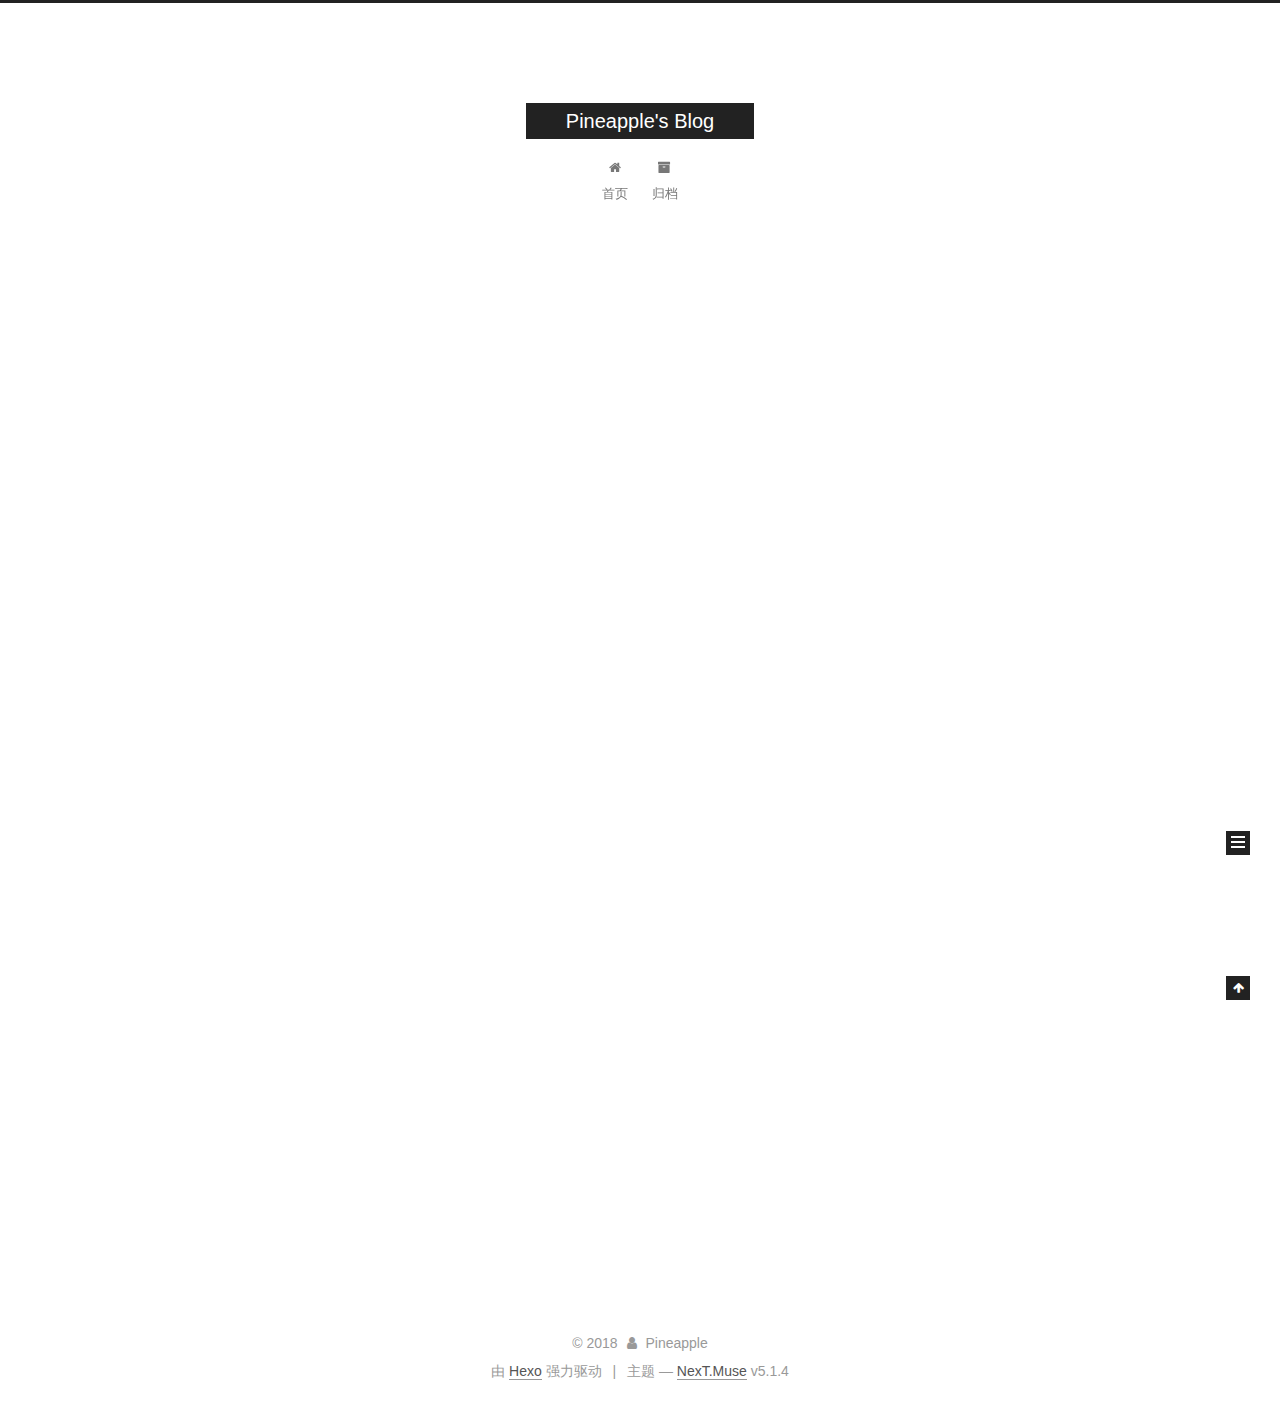
==== commit b114d41f: "Site updated: 2018-09-23 22:55:40" ====
--- a/index.html
+++ b/index.html
@@ -5,7 +5,7 @@
   
 
 
-<html class="theme-next muse use-motion" lang="">
+<html class="theme-next muse use-motion" lang="zh-Hans">
 <head>
   <meta charset="UTF-8"/>
 <meta http-equiv="X-UA-Compatible" content="IE=edge" />
@@ -80,12 +80,12 @@
 
 
 <meta property="og:type" content="website">
-<meta property="og:title" content="Hexo">
+<meta property="og:title" content="Pineapple&#39;s Blog">
 <meta property="og:url" content="http://yoursite.com/index.html">
-<meta property="og:site_name" content="Hexo">
-<meta property="og:locale" content="default">
+<meta property="og:site_name" content="Pineapple&#39;s Blog">
+<meta property="og:locale" content="zh-Hans">
 <meta name="twitter:card" content="summary">
-<meta name="twitter:title" content="Hexo">
+<meta name="twitter:title" content="Pineapple&#39;s Blog">
 
 
 
@@ -101,7 +101,7 @@
     motion: {"enable":true,"async":false,"transition":{"post_block":"fadeIn","post_header":"slideDownIn","post_body":"slideDownIn","coll_header":"slideLeftIn","sidebar":"slideUpIn"}},
     duoshuo: {
       userId: '0',
-      author: 'Author'
+      author: '博主'
     },
     algolia: {
       applicationID: '',
@@ -121,7 +121,7 @@
 
 
 
-  <title>Hexo</title>
+  <title>Pineapple's Blog</title>
   
 
 
@@ -133,7 +133,7 @@
 
 </head>
 
-<body itemscope itemtype="http://schema.org/WebPage" lang="default">
+<body itemscope itemtype="http://schema.org/WebPage" lang="zh-Hans">
 
   
   
@@ -152,7 +152,7 @@
     <div class="custom-logo-site-title">
       <a href="/"  class="brand" rel="start">
         <span class="logo-line-before"><i></i></span>
-        <span class="site-title">Hexo</span>
+        <span class="site-title">Pineapple's Blog</span>
         <span class="logo-line-after"><i></i></span>
       </a>
     </div>
@@ -182,7 +182,7 @@
             
               <i class="menu-item-icon fa fa-fw fa-home"></i> <br />
             
-            Home
+            首页
           </a>
         </li>
       
@@ -192,7 +192,7 @@
             
               <i class="menu-item-icon fa fa-fw fa-archive"></i> <br />
             
-            Archives
+            归档
           </a>
         </li>
       
@@ -232,13 +232,13 @@
     <link itemprop="mainEntityOfPage" href="http://yoursite.com/2018/09/23/hello-world/">
 
     <span hidden itemprop="author" itemscope itemtype="http://schema.org/Person">
-      <meta itemprop="name" content="John Doe">
+      <meta itemprop="name" content="Pineapple">
       <meta itemprop="description" content="">
       <meta itemprop="image" content="/images/avatar.gif">
     </span>
 
     <span hidden itemprop="publisher" itemscope itemtype="http://schema.org/Organization">
-      <meta itemprop="name" content="Hexo">
+      <meta itemprop="name" content="Pineapple's Blog">
     </span>
 
     
@@ -258,9 +258,9 @@
                 <i class="fa fa-calendar-o"></i>
               </span>
               
-                <span class="post-meta-item-text">Posted on</span>
+                <span class="post-meta-item-text">发表于</span>
               
-              <time title="Post created" itemprop="dateCreated datePublished" datetime="2018-09-23T21:52:46+08:00">
+              <time title="创建于" itemprop="dateCreated datePublished" datetime="2018-09-23T21:52:46+08:00">
                 2018-09-23
               </time>
             
@@ -379,7 +379,7 @@
         <div class="site-overview">
           <div class="site-author motion-element" itemprop="author" itemscope itemtype="http://schema.org/Person">
             
-              <p class="site-author-name" itemprop="name">John Doe</p>
+              <p class="site-author-name" itemprop="name">Pineapple</p>
               <p class="site-description motion-element" itemprop="description"></p>
           </div>
 
@@ -391,7 +391,7 @@
                 <a href="/archives/">
               
                   <span class="site-state-item-count">1</span>
-                  <span class="site-state-item-name">posts</span>
+                  <span class="site-state-item-name">日志</span>
                 </a>
               </div>
             
@@ -435,13 +435,13 @@
   <span class="with-love">
     <i class="fa fa-user"></i>
   </span>
-  <span class="author" itemprop="copyrightHolder">John Doe</span>
+  <span class="author" itemprop="copyrightHolder">Pineapple</span>
 
   
 </div>
 
 
-  <div class="powered-by">Powered by <a class="theme-link" target="_blank" href="https://hexo.io">Hexo</a></div>
+  <div class="powered-by">由 <a class="theme-link" target="_blank" href="https://hexo.io">Hexo</a> 强力驱动</div>
 
 
 
@@ -449,7 +449,7 @@
 
 
 
-  <div class="theme-info">Theme &mdash; <a class="theme-link" target="_blank" href="https://github.com/iissnan/hexo-theme-next">NexT.Muse</a> v5.1.4</div>
+  <div class="theme-info">主题 &mdash; <a class="theme-link" target="_blank" href="https://github.com/iissnan/hexo-theme-next">NexT.Muse</a> v5.1.4</div>
 
 
 
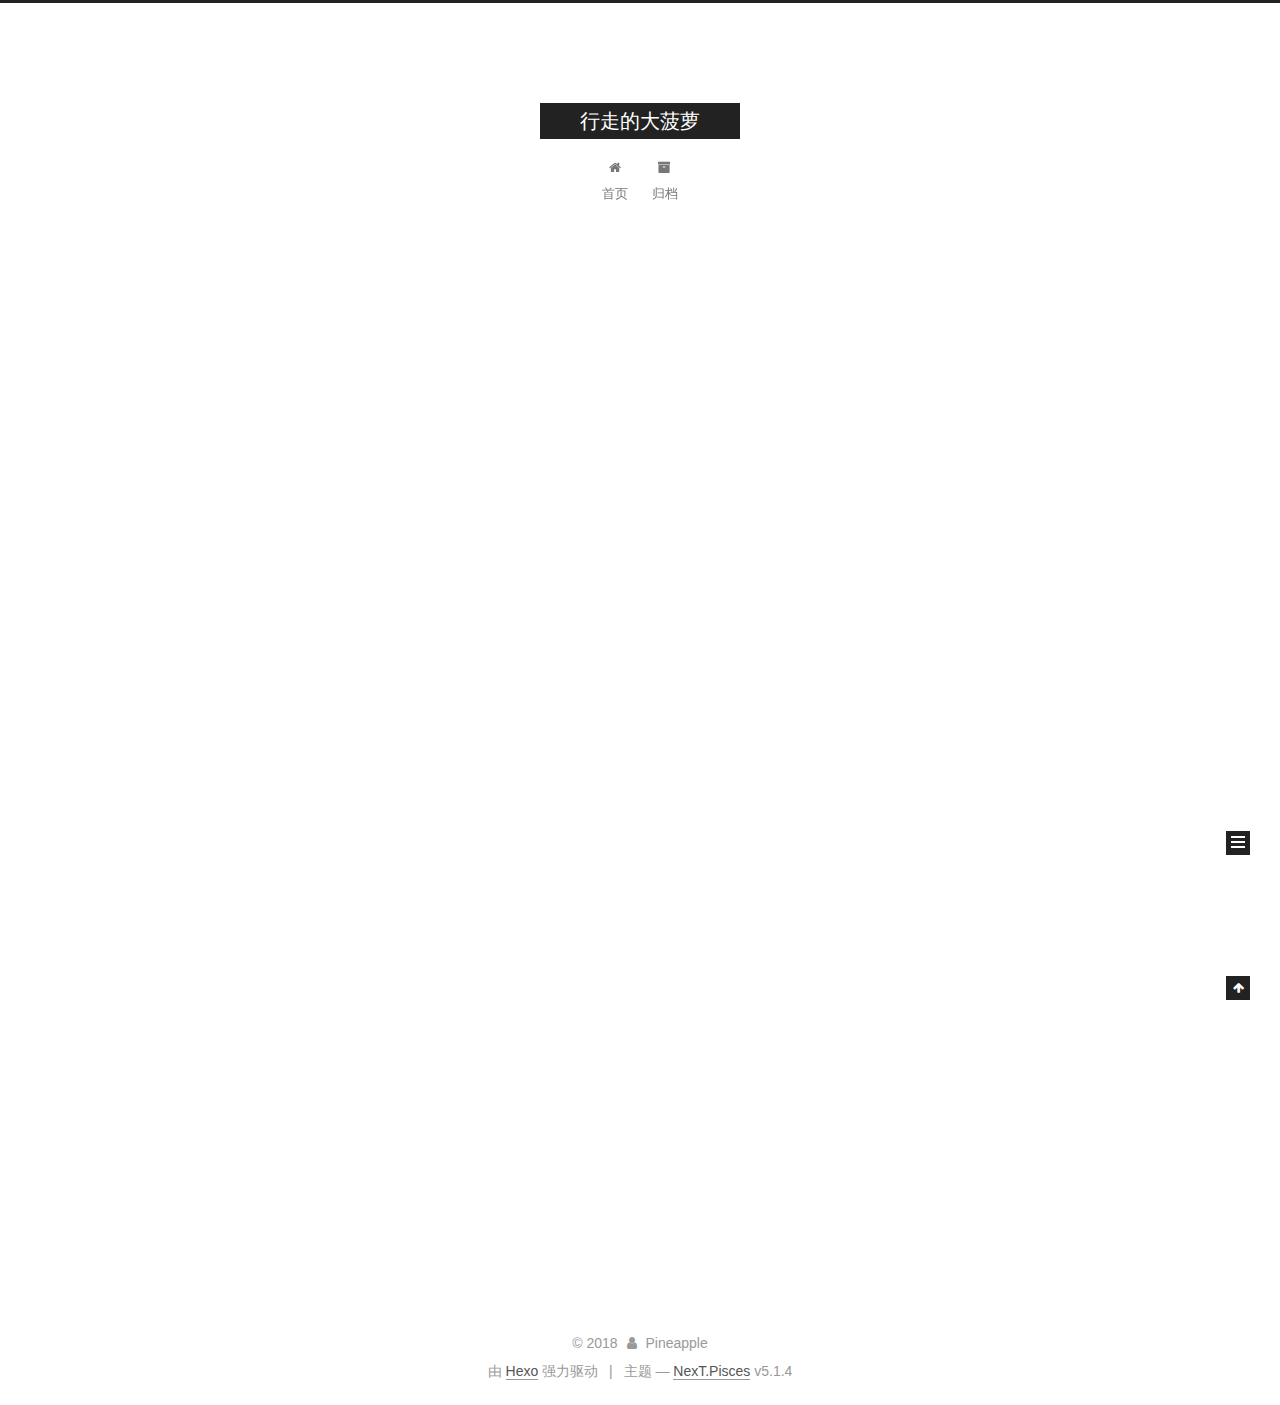
==== commit d1891e65: "Site updated: 2018-09-23 23:00:39" ====
--- a/index.html
+++ b/index.html
@@ -5,7 +5,7 @@
   
 
 
-<html class="theme-next muse use-motion" lang="zh-Hans">
+<html class="theme-next pisces use-motion" lang="zh-Hans">
 <head>
   <meta charset="UTF-8"/>
 <meta http-equiv="X-UA-Compatible" content="IE=edge" />
@@ -80,12 +80,12 @@
 
 
 <meta property="og:type" content="website">
-<meta property="og:title" content="Pineapple&#39;s Blog">
+<meta property="og:title" content="行走的大菠萝">
 <meta property="og:url" content="http://yoursite.com/index.html">
-<meta property="og:site_name" content="Pineapple&#39;s Blog">
+<meta property="og:site_name" content="行走的大菠萝">
 <meta property="og:locale" content="zh-Hans">
 <meta name="twitter:card" content="summary">
-<meta name="twitter:title" content="Pineapple&#39;s Blog">
+<meta name="twitter:title" content="行走的大菠萝">
 
 
 
@@ -93,7 +93,7 @@
   var NexT = window.NexT || {};
   var CONFIG = {
     root: '/',
-    scheme: 'Muse',
+    scheme: 'Pisces',
     version: '5.1.4',
     sidebar: {"position":"left","display":"post","offset":12,"b2t":false,"scrollpercent":false,"onmobile":false},
     fancybox: true,
@@ -121,7 +121,7 @@
 
 
 
-  <title>Pineapple's Blog</title>
+  <title>行走的大菠萝</title>
   
 
 
@@ -152,7 +152,7 @@
     <div class="custom-logo-site-title">
       <a href="/"  class="brand" rel="start">
         <span class="logo-line-before"><i></i></span>
-        <span class="site-title">Pineapple's Blog</span>
+        <span class="site-title">行走的大菠萝</span>
         <span class="logo-line-after"><i></i></span>
       </a>
     </div>
@@ -234,11 +234,11 @@
     <span hidden itemprop="author" itemscope itemtype="http://schema.org/Person">
       <meta itemprop="name" content="Pineapple">
       <meta itemprop="description" content="">
-      <meta itemprop="image" content="/images/avatar.gif">
+      <meta itemprop="image" content="/uploads/avatar.png">
     </span>
 
     <span hidden itemprop="publisher" itemscope itemtype="http://schema.org/Organization">
-      <meta itemprop="name" content="Pineapple's Blog">
+      <meta itemprop="name" content="行走的大菠萝">
     </span>
 
     
@@ -379,6 +379,10 @@
         <div class="site-overview">
           <div class="site-author motion-element" itemprop="author" itemscope itemtype="http://schema.org/Person">
             
+              <img class="site-author-image" itemprop="image"
+                src="/uploads/avatar.png"
+                alt="Pineapple" />
+            
               <p class="site-author-name" itemprop="name">Pineapple</p>
               <p class="site-description motion-element" itemprop="description"></p>
           </div>
@@ -449,7 +453,7 @@
 
 
 
-  <div class="theme-info">主题 &mdash; <a class="theme-link" target="_blank" href="https://github.com/iissnan/hexo-theme-next">NexT.Muse</a> v5.1.4</div>
+  <div class="theme-info">主题 &mdash; <a class="theme-link" target="_blank" href="https://github.com/iissnan/hexo-theme-next">NexT.Pisces</a> v5.1.4</div>
 
 
 
@@ -549,6 +553,13 @@
   
   
 
+
+  <script type="text/javascript" src="/js/src/affix.js?v=5.1.4"></script>
+
+  <script type="text/javascript" src="/js/src/schemes/pisces.js?v=5.1.4"></script>
+
+
+
   
 
   
